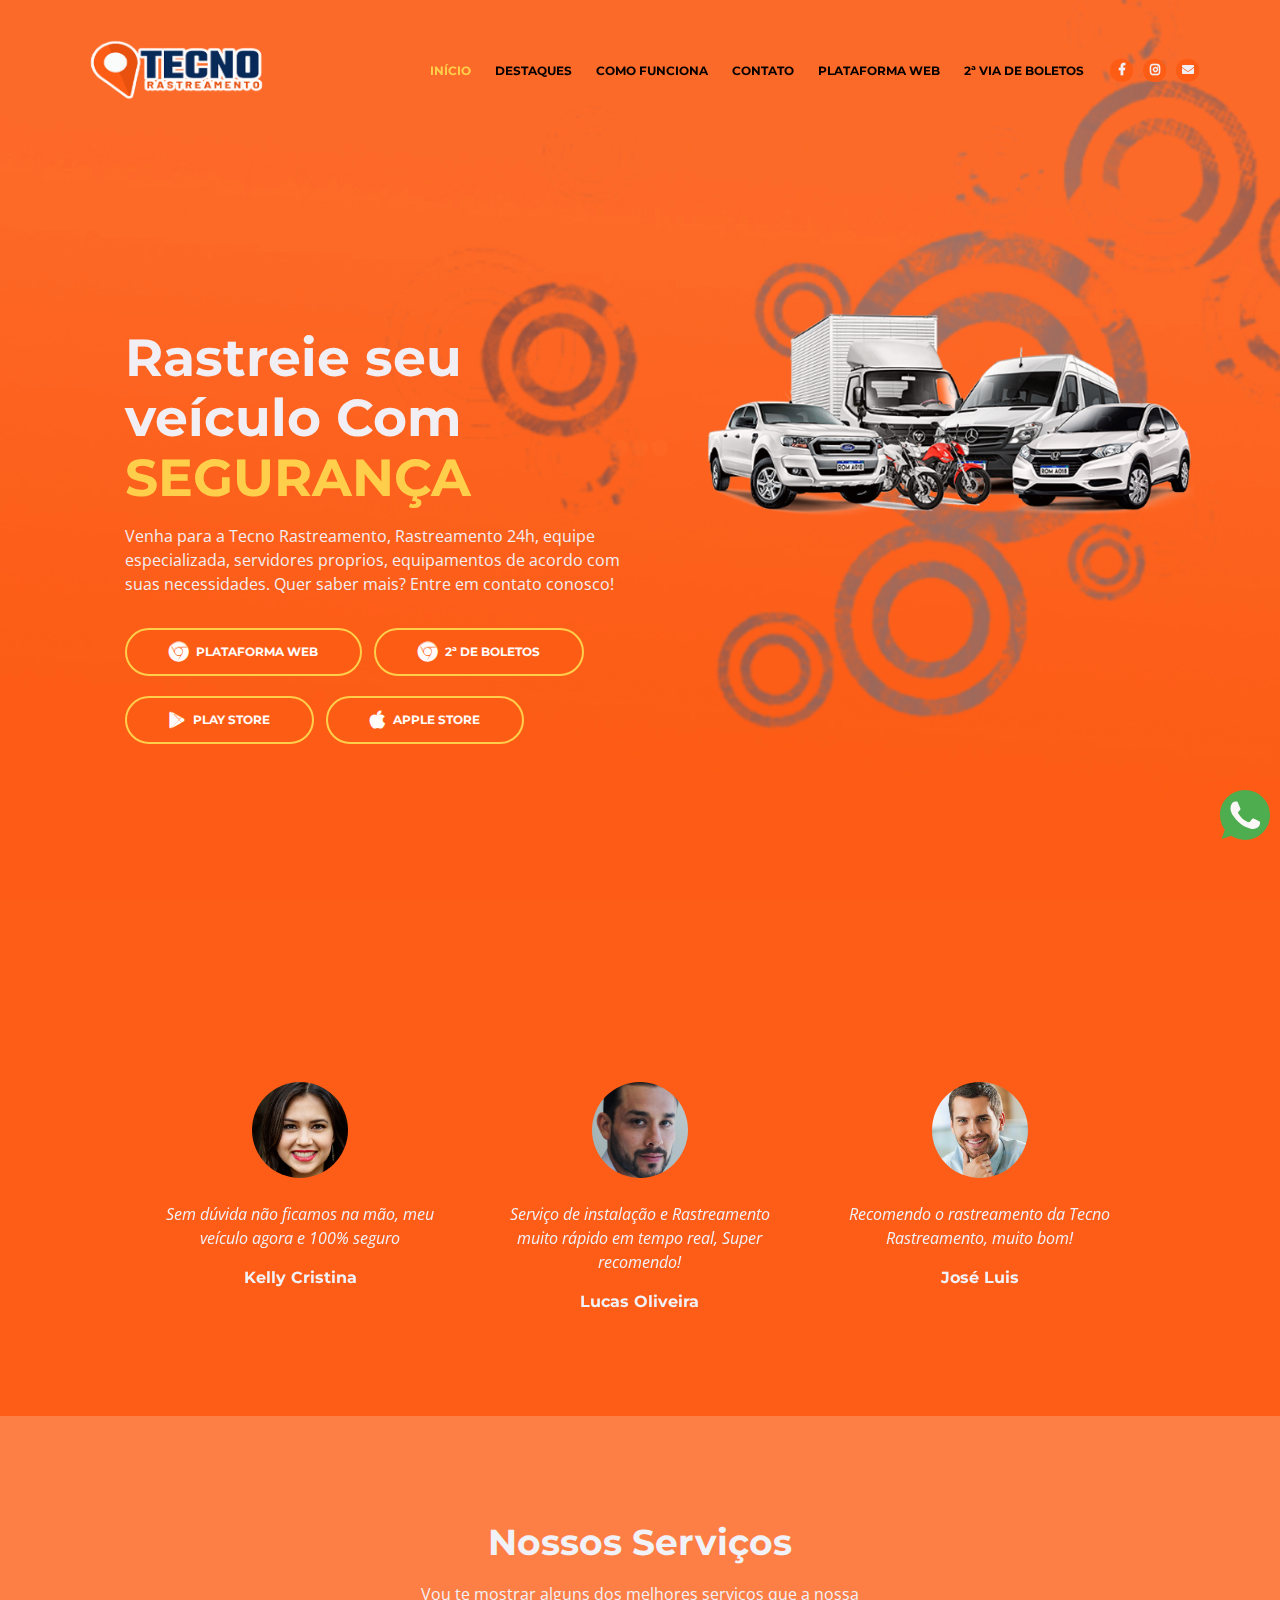
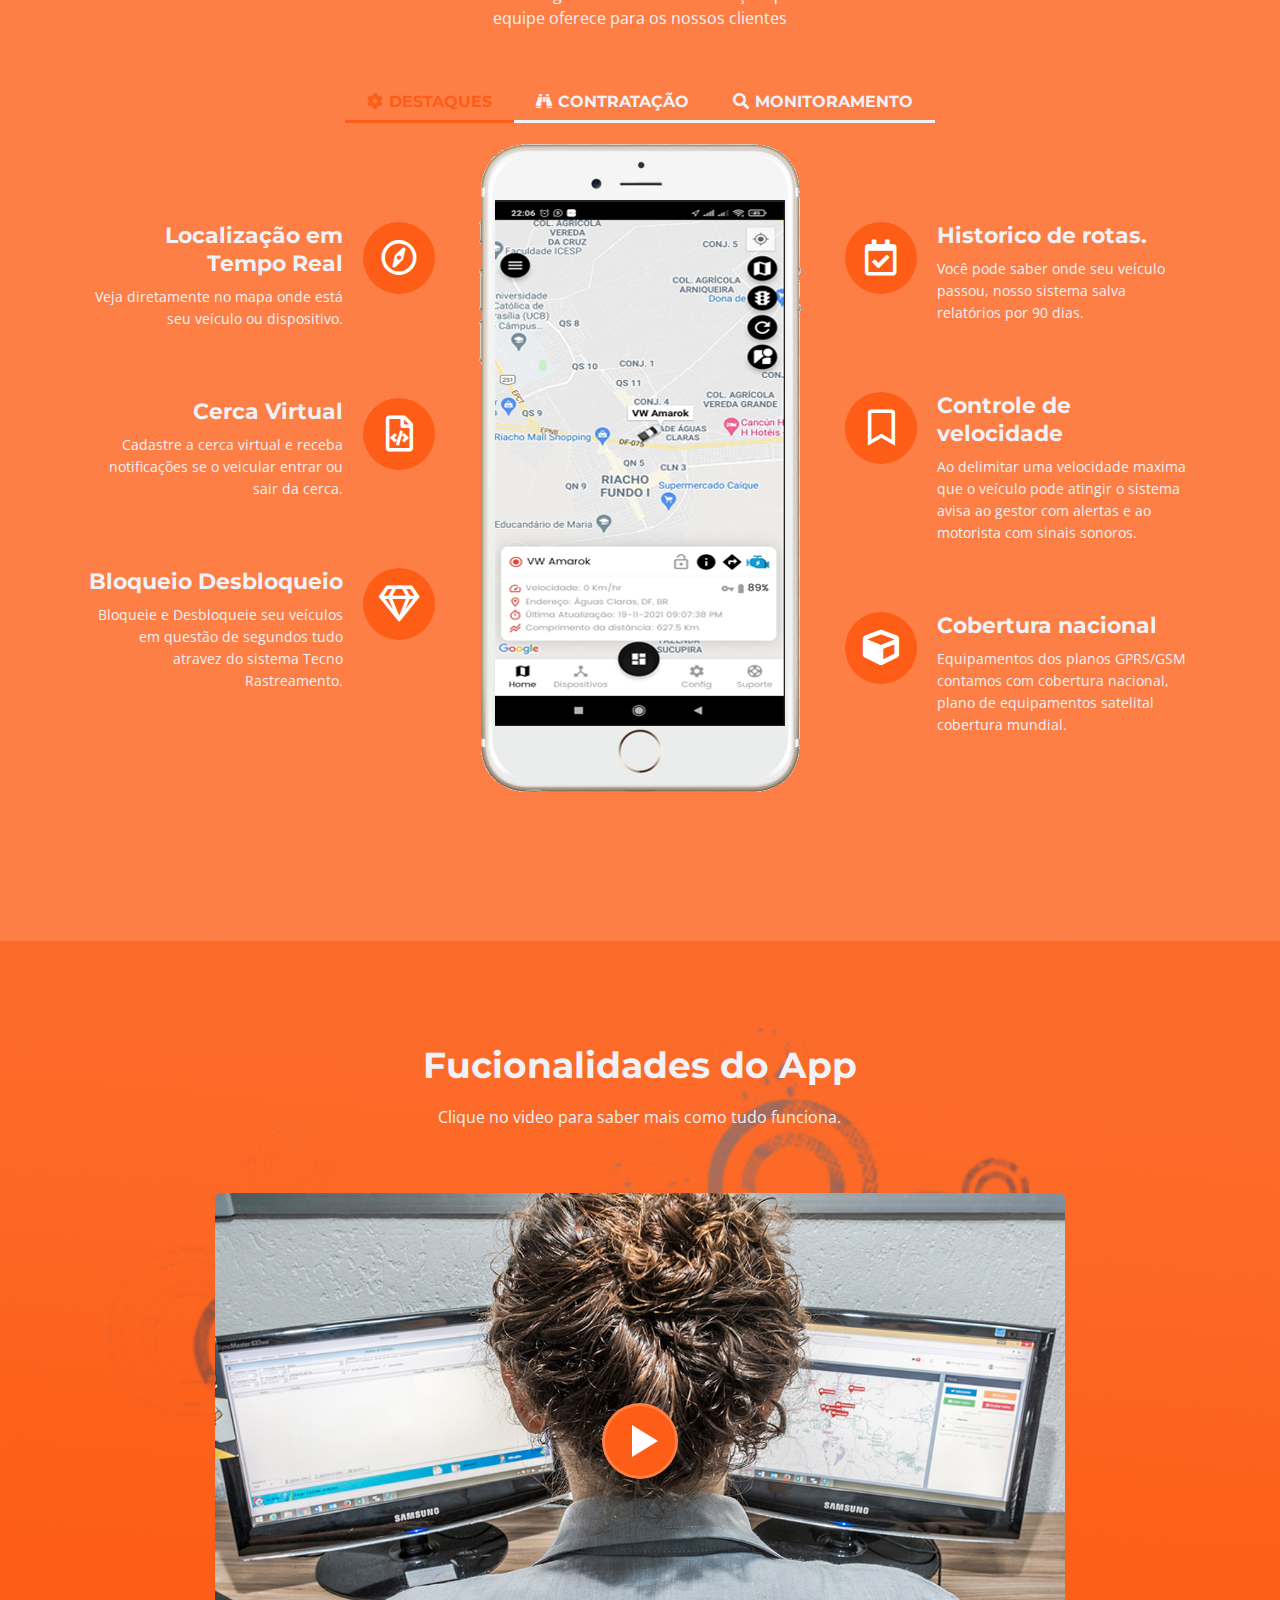
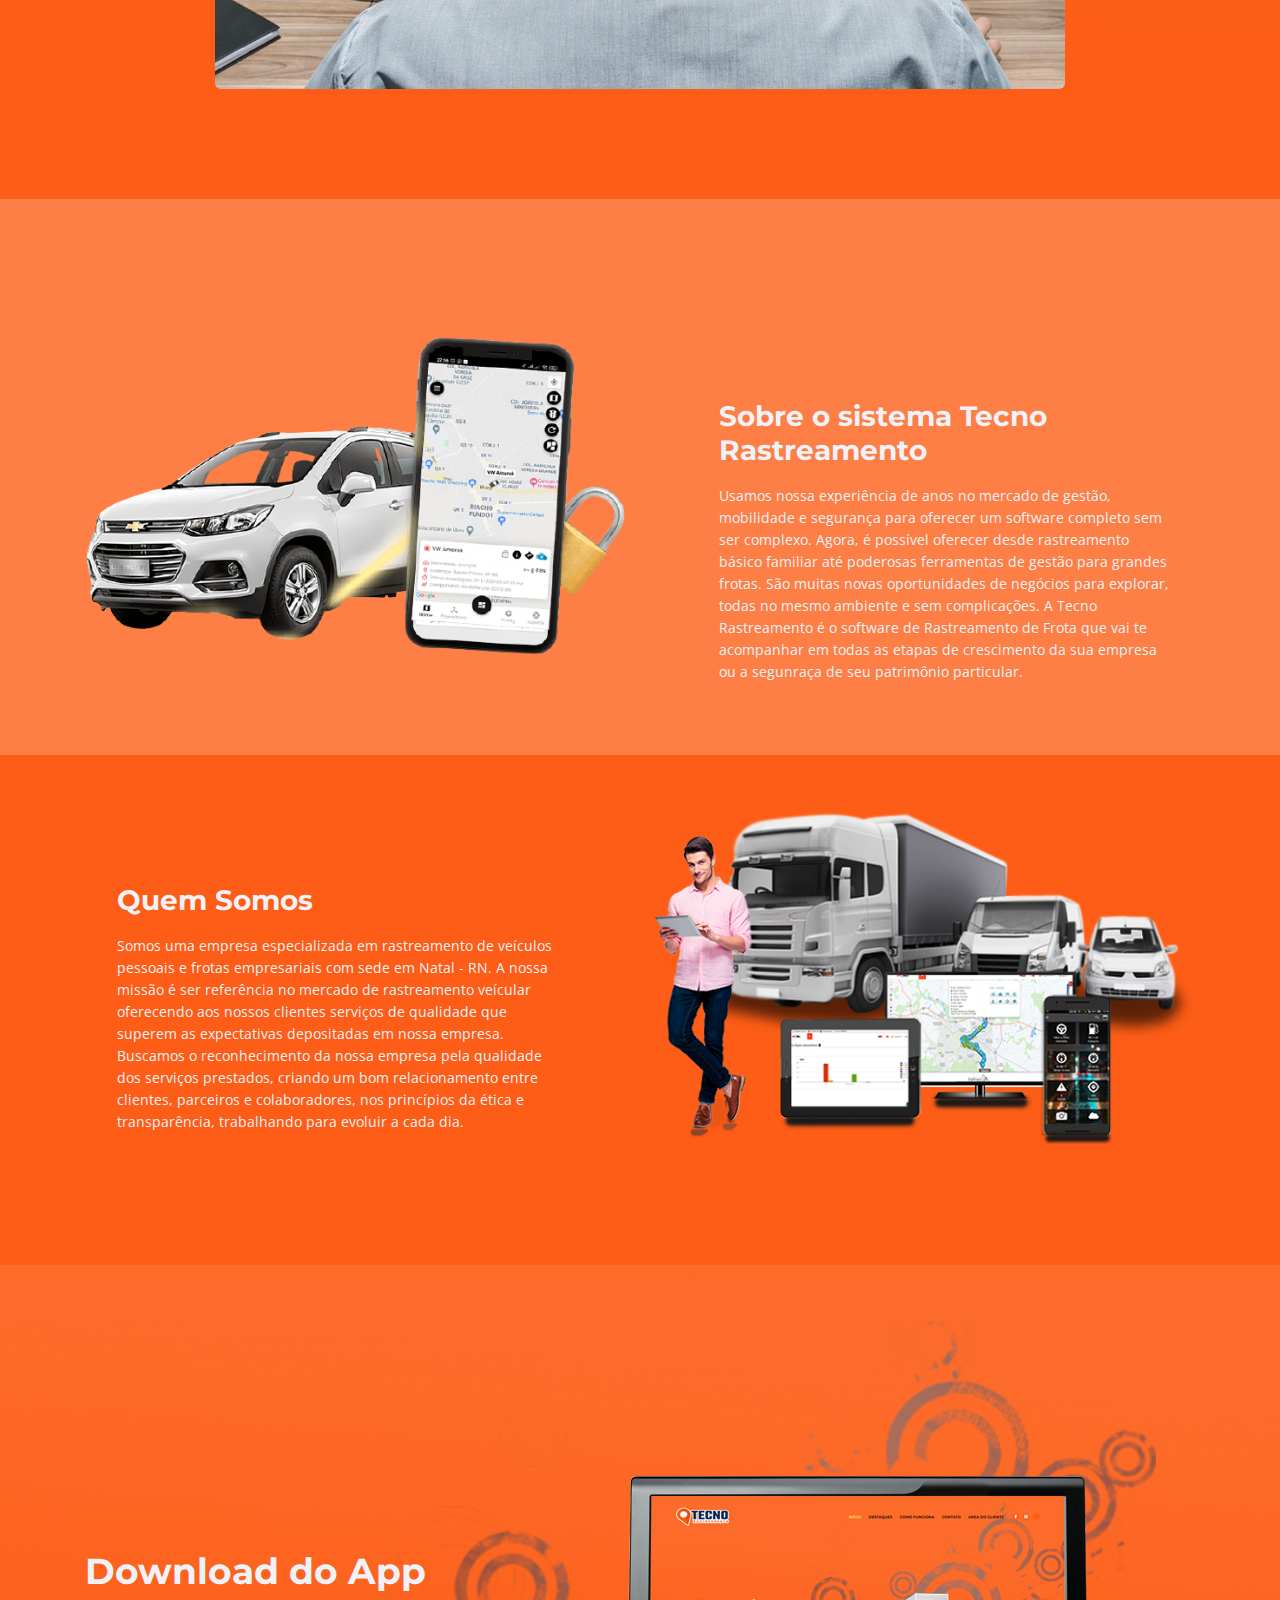
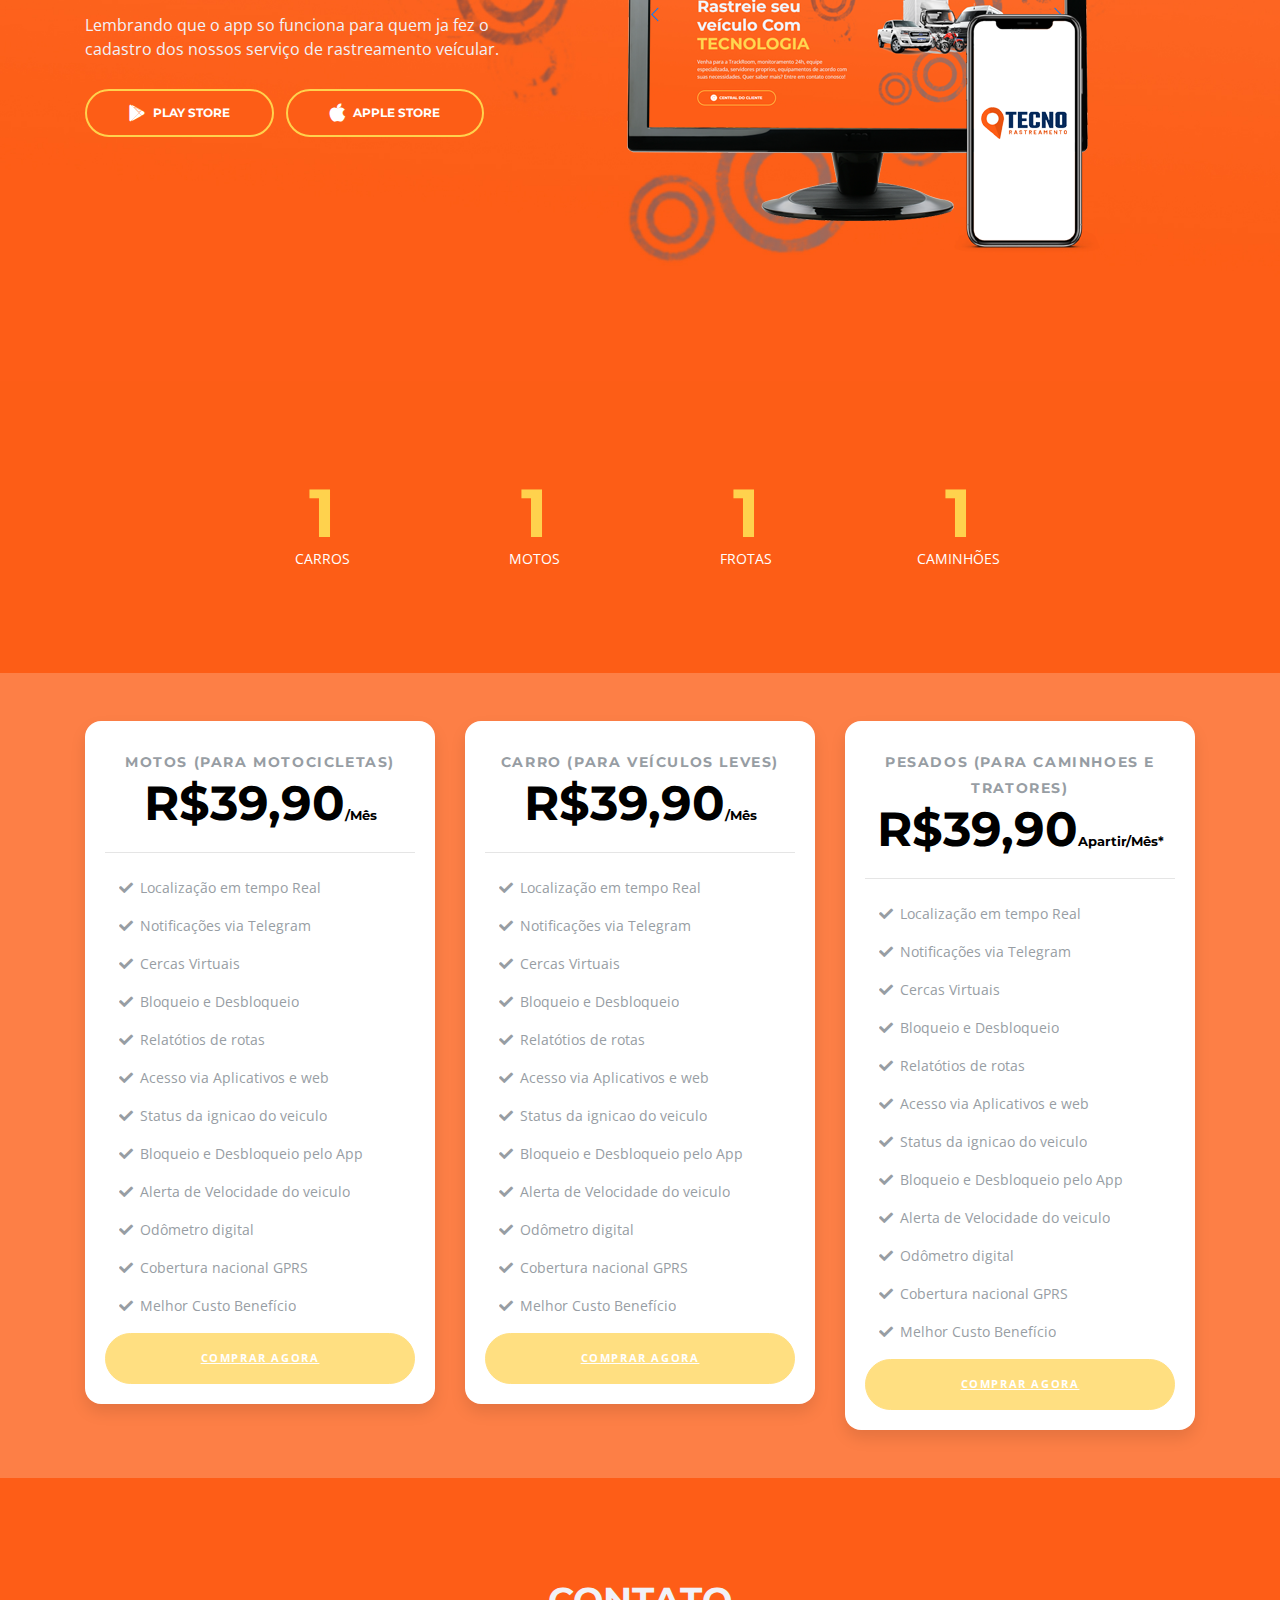
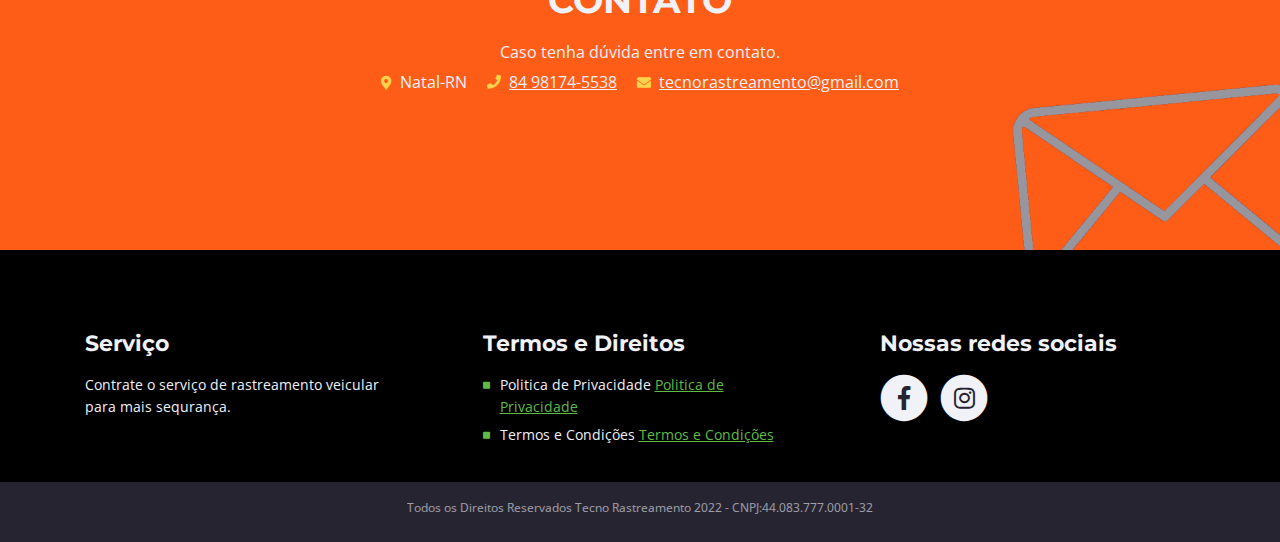
==== index.html @ aee6a0a8 "Add files via upload" ====
<!DOCTYPE html>
<html lang="en">

<head>
<meta charset="utf-8">
<meta name="viewport" content="width=device-width, initial-scale=1, shrink-to-fit=no">

<meta name="description" content="Tecno Sistemas Rastreamento inteligente | Localização em Tempo Real via APP Faça um Teste Grátis Agora!">
<meta name="author" content="Inovatik">

<meta property="og:site_name" content="Tecno Rastreamento Veicular" />
<meta property="og:site" content="index.html" />
<meta property="og:title" content="Tecno  Rastreamento" />
<meta property="og:description" content="Tecno Rastreamento  | Localização em Tempo Real via APP Faça um Teste Grátis Agora!" />
<meta property="og:image" content="images/favicon.png" />
<meta property="og:url" content="index.html" />
<meta property="og:type" content="article" />

<title>Tecno Rastreamento</title>

<link href="https://fonts.googleapis.com/css?family=Montserrat:400,600,700" rel="stylesheet">
<link href="https://fonts.googleapis.com/css?family=Open+Sans:400,400i,700,700i" rel="stylesheet">
<link href="css/bootstrap.css" rel="stylesheet">
<link href="css/fontawesome-all.css" rel="stylesheet">
<link href="css/swiper.css" rel="stylesheet">
<link href="css/magnific-popup.css" rel="stylesheet">
<link href="css/styles.css" rel="stylesheet">

<link rel="icon" href="images/favicon.png">
</head>
<body data-spy="scroll" data-target=".fixed-top">

<div class="spinner-wrapper">
<div class="spinner">
<div class="bounce1"></div>
<div class="bounce2"></div>
<div class="bounce3"></div>
</div>
</div>


<nav class="navbar navbar-expand-md navbar-dark navbar-custom fixed-top">



<a class="navbar-brand logo-image" href="index.html"><img src="images/logo.png" alt="alternative"></a>

<button class="navbar-toggler" type="button" data-toggle="collapse" data-target="#navbarsExampleDefault" aria-controls="navbarsExampleDefault" aria-expanded="false" aria-label="Toggle navigation">
<span class="navbar-toggler-awesome fas fa-bars"></span>
<span class="navbar-toggler-awesome fas fa-times"></span>
</button>

<div class="collapse navbar-collapse" id="navbarsExampleDefault">
<ul class="navbar-nav ml-auto">
<li class="nav-item">
<a class="nav-link page-scroll" href="#header">INÍCIO<span class="sr-only">(current)</span></a>
</li>
<li class="nav-item">
<a class="nav-link page-scroll" href="#features">DESTAQUES</a>
</li>
<li class="nav-item">
<a class="nav-link page-scroll" href="#preview">COMO FUNCIONA</a>
</li>
<li class="nav-item">
<a class="nav-link page-scroll" href="#contact">CONTATO </a>
</li>
<li class="nav-item">
<a class="nav-link page-scroll" href="http://app.tecnorastreamento.com.br/">PLATAFORMA WEB </a>
</li>
<li class="nav-item">
<a class="nav-link page-scroll" href="https://www.asaas.com/segunda-via">2ª VIA DE BOLETOS </a>
</li>
</ul>
<span class="nav-item social-icons">
<span class="fa-stack">
<a href="https://www.facebook.com/tecnorastreamento">
<i class="fas fa-circle fa-stack-2x"></i>
<i class="fab fa-facebook-f fa-stack-1x"></i>
</a>
</span>
<span class="fa-stack">
<a href="https://www.instagram.com/tecno_rastreamento">
<i class="fas fa-circle fa-stack-2x"></i>
<i class="fab fa-instagram fa-stack-1x"></i>
</a>
</span>
<span class="fa-stack">
<a href="mailto:tecnorastreamento@gmail.com">
<i class="fas fa-circle fa-stack-2x"></i>
<i class="fas fa-envelope fa-stack-1x"></i>
</a>
</span>
</span>
</div>
</nav>


<header id="header" class="header">
<div class="header-content">
<div class="container">
<div class="row">
<div class="col-lg-6">
<div class="text-container">
<h1>Rastreie seu veículo Com<br> <span id="js-rotating">SEGURANÇA, TECNOLOGIA, QUALIDADE, SUPORTE 24H, TECNO RASTREAMENTO</span></h1>
<p class="p-large">Venha para a Tecno Rastreamento, Rastreamento 24h, equipe especializada, servidores proprios, equipamentos de acordo com suas necessidades. Quer saber mais? Entre em contato conosco!</p>

<a class="btn-solid-lg page-scroll" href="http://app.tecnorastreamento.com.br/"><i class="fab fa-chrome"></i>PLATAFORMA WEB</a>
<a class="btn-solid-lg page-scroll" href="https://www.asaas.com/segunda-via"><i class="fab fa-chrome"></i>2ª DE BOLETOS</a>
<a class="btn-solid-lg page-scroll" href="https://play.google.com/store/apps/details?id=com.gpstracking.tecno"><i class="fab fa-google-play"></i>PLAY STORE</a>
<a class="btn-solid-lg page-scroll" href="https://apps.apple.com/app/localiza-meu-veiculo/id1633984619"><i class="fab fa-apple"></i>APPLE STORE</a>

</div>
</div>
<div class="col-lg-6">
<div class="image-container">
<img class="img-fluid" src="images/header-iphone.png" alt="alternative">
</div>
</div>
</div>
</div>
</div>
</header>


<div class="slider-1">
<div class="container">
<div class="row">
<div class="col-lg-12">

<div class="slider-container">
<div class="swiper-container card-slider">
<div class="swiper-wrapper">

<div class="swiper-slide">
<div class="card">
<img class="card-image" src="images/testimonial-1.jpg" alt="alternative">
<div class="card-body">
<p class="testimonial-text">Sem dúvida não ficamos na mão, meu veículo agora e 100% seguro </p>
<p class="testimonial-author">Kelly Cristina</p>
</div>
</div>
</div>


<div class="swiper-slide">
<div class="card">
<img class="card-image" src="images/testimonial-2.jpg" alt="alternative">
<div class="card-body">
<p class="testimonial-text">Serviço de instalação e Rastreamento muito rápido em tempo real, Super recomendo! </p>
<p class="testimonial-author">Lucas Oliveira </p>
</div>
</div>
</div>


<div class="swiper-slide">
<div class="card">
<img class="card-image" src="images/testimonial-3.jpg" alt="alternative">
<div class="card-body">
<p class="testimonial-text">Recomendo o rastreamento da Tecno Rastreamento, muito bom!</p>
<p class="testimonial-author">José Luis</p>
</div>
</div>
</div>



<div class="swiper-slide">
<div class="card">
<img class="card-image" src="images/testimonial-8.jpg" alt="alternative">
<div class="card-body">
<p class="testimonial-text">Recomendo o rastreamento da Tecno rastreamento, muito bom!</p>
<p class="testimonial-author">Michael</p>
</div>
</div>
</div>


<div class="swiper-slide">
<div class="card">
<img class="card-image" src="images/testimonial-4.jpg" alt="alternative">
<div class="card-body">
<p class="testimonial-text">Graças a Tecno Rastreamento meu carro foi recuperada muito rápido. </p>
<p class="testimonial-author">Antonio Pereira</p>
</div>
</div>
</div>




<div class="swiper-slide">
<div class="card">
<img class="card-image" src="images/testimonial-6.jpg" alt="alternative">
<div class="card-body">
<p class="testimonial-text">Relatórios de índices do veículo, alertas de movimento e suporte 24 horas.</p>
<p class="testimonial-author">Luiza Silva</p>
</div>
</div>
</div>

</div>

<!-- <div class="swiper-button-next"></div>
<div class="swiper-button-prev"></div> -->

</div>
</div>

</div>
</div>
</div>
</div>


<div id="features" class="tabs">
<div class="container">
<div class="row">
<div class="col-lg-12">
<h2>Nossos Serviços</h2>
<div class="p-heading p-large">Vou te mostrar alguns dos melhores serviços que a nossa equipe oferece para os nossos clientes</div>
</div>
</div>
<div class="row">

<ul class="nav nav-tabs" id="lenoTabs" role="tablist">
<li class="nav-item">
<a class="nav-link active" id="nav-tab-1" data-toggle="tab" href="#tab-1" role="tab" aria-controls="tab-1" aria-selected="true"><i class="fas fa-cog"></i>DESTAQUES</a>
</li>
<li class="nav-item">
<a class="nav-link" id="nav-tab-2" data-toggle="tab" href="#tab-2" role="tab" aria-controls="tab-2" aria-selected="false"><i class="fas fa-binoculars"></i>CONTRATAÇÃO</a>
</li>
<li class="nav-item">
<a class="nav-link" id="nav-tab-3" data-toggle="tab" href="#tab-3" role="tab" aria-controls="tab-3" aria-selected="false"><i class="fas fa-search"></i>MONITORAMENTO</a>
</li>
<li class="nav-item">
<!-- <a class="nav-link" id="nav-tab-4" data-toggle="tab" href="#tab-4" role="tab" aria-controls="tab-4" aria-selected="false"><i class="fas fa-binoculars"></i>ASSIST&Ecirc;NCIA 24HRS</a>
</li>
</ul> -->


<div class="tab-content" id="lenoTabsContent">

<div class="tab-pane fade show active" id="tab-1" role="tabpanel" aria-labelledby="tab-1">
<div class="container">
<div class="row">

<div class="col-lg-4">
<div class="card left-pane first">
<div class="card-body">
<div class="text-wrapper">
<h4 class="card-title">Localização em Tempo Real</h4>
<p>Veja diretamente no mapa onde está seu veículo ou dispositivo.</p>
</div>
<div class="card-icon">
<i class="far fa-compass"></i>
</div>
</div>
</div>
<div class="card left-pane">
<div class="card-body">
<div class="text-wrapper">
<h4 class="card-title">Cerca Virtual</h4>
<p>Cadastre a cerca virtual e receba notificações se o veicular entrar ou sair da cerca.</p>
</div>
<div class="card-icon">
<i class="far fa-file-code"></i>
</div>
</div>
</div>
<div class="card left-pane">
<div class="card-body">
<div class="text-wrapper">
<h4 class="card-title">Bloqueio Desbloqueio</h4>
<p>Bloqueie e Desbloqueie seu veículos em questão de segundos tudo atravez do sistema Tecno Rastreamento.</p>
</div>
<div class="card-icon">
<i class="far fa-gem"></i>
</div>
</div>
</div>
</div>


<div class="col-lg-4">
<img class="img-fluid" src="images/features-iphone-1.png" alt="alternative">
</div>


<div class="col-lg-4">
<div class="card right-pane first">
<div class="card-body">
<div class="card-icon">
<i class="far fa-calendar-check"></i>
</div>
<div class="text-wrapper">
<h4 class="card-title">Historico de rotas. </h4>
<p>Você pode saber onde seu veículo passou, nosso sistema salva relatórios por 90 dias.</p>
</div>
</div>
</div>
<div class="card right-pane">
<div class="card-body">
<div class="card-icon">
<i class="far fa-bookmark"></i>
</div>
<div class="text-wrapper">
<h4 class="card-title">Controle de velocidade</h4>
<p>Ao delimitar uma velocidade maxima que o veículo pode atingir o sistema avisa ao gestor com alertas e ao motorista com sinais sonoros.</p>
</div>
 </div>
</div>
<div class="card right-pane">
<div class="card-body">
<div class="card-icon">
<i class="fas fa-cube"></i>
</div>
<div class="text-wrapper">
<h4 class="card-title">Cobertura nacional </h4>
<p>Equipamentos dos planos GPRS/GSM contamos com cobertura nacional, plano de equipamentos satelital cobertura mundial.</p>
</div>
</div>
</div>
</div>

</div>
</div>
</div>


<div class="tab-pane fade" id="tab-4" role="tabpanel" aria-labelledby="tab-4">
<div class="container">
<div class="row">

<div class="col-lg-4">
<div class="card left-pane first">
<div class="card-body">
<div class="text-wrapper">
<h4 class="card-title">Guincho 24 hrs</h4>
<p>Disponibilizamos de servi&ccedil;os de guincho 24hrs/7dias por semana.</p>
</div>
<div class="card-icon">
<i class="far fa-compass"></i>
</div>
</div>
</div>
<div class="card left-pane">
<div class="card-body">
<div class="text-wrapper">
<h4 class="card-title">Troca de Pneu</h4>
<p>Seu Pneu Furou? Contamos com borracheiros de plant&atilde;o.</p>
</div>
<div class="card-icon">
<i class="far fa-file-code"></i>
</div>
</div>
</div>
<div class="card left-pane">
<div class="card-body">
<div class="text-wrapper">
<h4 class="card-title">Chaveiro 24hrs</h4>
<p>Nossos servi&ccedil;os tamb&eacute;m disponibiliza de chaveiros.</p>
</div>
<div class="card-icon">
<i class="far fa-gem"></i>
</div>
</div>
</div>
</div>


<div class="col-lg-4">
<img class="img-fluid" src="images/guincho.png" alt="alternative">
</div>


<div class="col-lg-4">
<div class="card right-pane first">
<div class="card-body">
<div class="card-icon">
<i class="far fa-calendar-check"></i>
</div>
<div class="text-wrapper">
<h4 class="card-title">Taxi. </h4>
<p>Ficou no caminho? n&atilde;o se preocupe contamos com servi&ccedil;os de taxis 24 horas por dia..</p>
</div>
</div>
</div>
<div class="card right-pane">
<div class="card-body">
<div class="card-icon">
<i class="far fa-bookmark"></i>
</div>
<div class="text-wrapper">
<h4 class="card-title">Hospedagem Emergencial</h4>
<p>Em caso de problemas em sua viagem, contamos com hospedagem emergencial, para voc&ecirc; e sua fam&iacute;lia.</p>
</div>
</div>
</div>
<div class="card right-pane">
<div class="card-body">
<div class="card-icon">
<i class="fas fa-cube"></i>
</div>
<div class="text-wrapper">
<h4 class="card-title">Carga de Bateria </h4>
<p>Ficou no caminho por falta de carga em sua bateria? cobrimos tamb&eacute;m esse tipo de servi&ccedil;o.</p>
</div>
</div>
</div>
</div>

</div>
</div>
</div>


<div class="tab-pane fade" id="tab-2" role="tabpanel" aria-labelledby="tab-2">
<div class="container">
<div class="row">

<div class="col-md-4">
<img class="img-fluid" src="images/features-iphone-2.png" alt="alternative">
</div>


<div class="col-md-8">
<div class="text-area">
<h3>Quer mais segurança ao andar nas ruas com a sua moto ou carro ou caminhão?</h3>
<p><a class="turquoise" href="#your-link"></a></p>
</div>
<div class="icon-cards-area">
<div class="card">
 <div class="card-icon">
<i class="fas fa-cube"></i>
</div>
<div class="card-body">
<h4 class="card-title">Melhor Custo Benefício</h4>
<p>Somos Mais barato que os seguros convecionais </p>
</div>
</div>
<div class="card">
<div class="card-icon">
<i class="far fa-bookmark"></i>
</div>
<div class="card-body">
<h4 class="card-title">Sem Franquia</h4>
<p>Somos uma empresa especializada em rastreamento veícular.</p>
</div>
</div>
<div class="card">
<div class="card-icon">
<i class="far fa-calendar-check"></i>
</div>
<div class="card-body">
<h4 class="card-title">Cabe no Bolso</h4>
<p>Rastreamento e recuperação veicular que cabe no seu bolso.</p>
</div>
</div>
<div class="card">
<div class="card-icon">
<i class="far fa-file-code"></i>
</div>
<div class="card-body">
<h4 class="card-title">Sem Burocracia</h4>
<p>Processo de contratação fácil e sem análise de crédito.</p>
</div>
</div>
</div>
</div>

</div>
</div>
</div>


<div class="tab-pane fade" id="tab-3" role="tabpanel" aria-labelledby="tab-3">
<div class="container">
<div class="row">

<div class="col-md-8">
<div class="icon-cards-area">
<div class="card">
<div class="card-icon">
<i class="far fa-calendar-check"></i>
</div>
<div class="card-body">
<h4 class="card-title">Relatórios</h4>
<p>Gerencie sua frota ou veiculo com os relatórios de viajens, rotas, eventos entre outros. Armazenam durante 90 dias no banco de dados dos nossos servidores. </p>
 </div>
</div>
<div class="card">
<div class="card-icon">
<i class="far fa-file-code"></i>
</div>
<div class="card-body">
<h4 class="card-title">Calculador de combustível</h4>
<p>O sistema Tecno rastreamento ainda trás uma função de cálculo de gasto e comsumo de combustível, assim mostra quanto foi o gasto por cada evento do veiculo.</p>
</div>
</div>
<div class="card">
<div class="card-icon">
<i class="fas fa-cube"></i>
</div>
<div class="card-body">
<h4 class="card-title">Alertas do veículo</h4>
<p>Também disponibilizamos alertas de status do veículo. Recebe direto no whatsapp, email, telegram é no app.</p>
</div>
</div>
<div class="card">
<div class="card-icon">
<i class="far fa-bookmark"></i>
</div>
<div class="card-body">
<h4 class="card-title">Localização em tempo real</h4>
<p>Os rastreadores Tecno Rastreamento envia posições ao servidores em 30 em 30 segundos. Assim deixa bem mais preciso os relatórios e o monitoramento dos veículos.</p>
</div>
</div>
</div>
</div>


<div class="col-md-4">
<img class="img-fluid" src="images/features-iphone-3.png" alt="alternative">
</div>

</div>
</div>
</div>

</div>

</div>
</div>
</div>


<div id="preview" class="basic-1">
<div class="container">
<div class="row">
<div class="col-lg-12">
<h2>Fucionalidades do App</h2>
<div class="p-heading p-large">Clique no video para saber mais como tudo funciona.</div>
</div>
</div>
<div class="row">
<div class="col-lg-12">

<div class="image-container">
<div class="video-wrapper">
<a class="popup-youtube" href="https://www.youtube.com/watch?v=hz8jsGbFHgM" data-effect="fadeIn">
<img class="img-fluid" src="images/video-frame.jpg" alt="alternative">
<span class="video-play-button">
 <span></span>
</span>
</a>
</div>
</div>

</div>
</div>
</div>
</div>


<div id="details" class="basic-2">
<div class="container">
<div class="row">
<div class="col-lg-6">
<img class="img-fluid" src="images/details-1-iphone.png" alt="alternative">
</div>
<div class="col-lg-6">
<div class="text-container">
<h3>Sobre o sistema Tecno Rastreamento</h3>
<p>Usamos nossa experiência de anos no mercado de gestão, mobilidade e segurança para oferecer um software completo sem ser complexo. Agora, é possível oferecer desde rastreamento básico familiar até poderosas ferramentas de gestão para grandes frotas. São muitas novas oportunidades de negócios para explorar, todas no mesmo ambiente e sem complicações. A Tecno Rastreamento é o software de Rastreamento de Frota que vai te acompanhar em todas as etapas de crescimento da sua empresa ou a segunraça de seu patrimônio particular.
</div>
</div>
</div>
</div>
</div>


<div class="basic-3">
<div class="second">
<div class="container">
<div class="row">
<div class="col-lg-6">
<div class="text-container">
<h3>Quem Somos</h3>
<p>Somos uma empresa especializada em rastreamento de veículos pessoais e frotas empresariais com sede em Natal - RN. A nossa missão é ser referência no mercado de rastreamento veícular oferecendo aos nossos clientes serviços de qualidade que superem as expectativas depositadas em nossa empresa.
Buscamos o reconhecimento da nossa empresa pela qualidade dos serviços prestados, criando um bom relacionamento entre clientes, parceiros e colaboradores, nos princípios da ética e transparência, trabalhando para evoluir a cada dia.</p>
</div>
</div>
<div class="col-lg-6">
<img class="img-fluid" src="images/details-2-iphone.png" alt="alternative">
</div>
</div>
</div>
</div>
</div>









</div>

<!-- <div class="swiper-button-next"></div>
<div class="swiper-button-prev"></div>
 -->
</div>
</div>

</div>
</div>
</div>
</div>


<div class="basic-4">
<div class="container">
<div class="row">
<div class="col-lg-6 col-xl-5">
<div class="text-container">
<h2>Download <span class="blue">do App</span></h2>
<p class="p-large">Lembrando que o app so funciona para quem ja fez o cadastro dos nossos serviço de rastreamento veícular.</p>
<a class="btn-solid-lg" href="https://play.google.com/store/apps/details?id=com.gpstracking.tecno"><i class="fab fa-google-play"></i>PLAY STORE</a>
<a class="btn-solid-lg" href="https://apps.apple.com/app/localiza-meu-veiculo/id1633984619"><i class="fab fa-apple"></i>APPLE STORE</a>
</div>
</div>
<div class="col-lg-6 col-xl-7">
<div class="image-container">
<img class="img-fluid" src="images/download.png" alt="alternative">
</div>
</div>
</div>
</div>
</div>


<div class="counter">
<div class="container">
<div class="row">
<div class="col-lg-12">

<div id="counter">
<div class="cell">
<div class="counter-value number-count" data-count="76">1</div>
<p class="counter-info">CARROS</p>
</div>
<div class="cell">
<div class="counter-value number-count" data-count="58">1</div>
<p class="counter-info">MOTOS</p>
</div>
<div class="cell">
<div class="counter-value number-count" data-count="8">1</div>
<p class="counter-info">FROTAS</p>
</div>
<div class="cell">
<div class="counter-value number-count" data-count="25">1</div>
<p class="counter-info">CAMINHÕES</p>
</div>
</div>

</div>
</div>
</div>
</div>



<section class="pricing py-5">
<div class="container">
<div class="row">

<div class="col-lg-4">
<div class="card mb-5 mb-lg-0">
<div class="card-body">
<h5 class="card-title text-muted text-uppercase text-center">MOTOS (Para Motocicletas)<p></p></h5>
<h6 class="card-price text-center">R$39,90<span class="period">/Mês </span></h6>
<hr>
<ul class="fa-ul">
<li class="text-muted"><span class="fa-li"><i class="fas fa-check"></i></span>Localização em tempo Real</li>
<li class="text-muted"><span class="fa-li"><i class="fas fa-check"></i></span>Notificações via Telegram</li>
<li class="text-muted"><span class="fa-li"><i class="fas fa-check"></i></span>Cercas Virtuais</li>
<li class="text-muted"><span class="fa-li"><i class="fas fa-check"></i></span>Bloqueio e Desbloqueio</li>
<li class="text-muted"><span class="fa-li"><i class="fas fa-check"></i></span>Relatótios de rotas</li>
<li class="text-muted"><span class="fa-li"><i class="fas fa-check"></i></span>Acesso via Aplicativos e web</li>
<li class="text-muted"><span class="fa-li"><i class="fas fa-check"></i></span>Status da ignicao do veiculo</li>
<li class="text-muted"><span class="fa-li"><i class="fas fa-check"></i></span>Bloqueio e Desbloqueio pelo App</li>
<li class="text-muted"><span class="fa-li"><i class="fas fa-check"></i></span>Alerta de Velocidade do veiculo</li>
<li class="text-muted"><span class="fa-li"><i class="fas fa-check"></i></span>Odômetro digital</li>
<li class="text-muted"><span class="fa-li"><i class="fas fa-check"></i></span>Cobertura nacional GPRS</li>
<li class="text-muted"><span class="fa-li"><i class="fas fa-check"></i></span>Melhor Custo Benefício</li>


</ul>
<a href="https://wa.me/558481745538?text=Estou+visitando+o+site+Tecno+Rastreamentos+e+gostaria+de+informa%c3%a7%c3%b5es+sobre+o+plano+para+MOTOCICLETAS" class="btn btn-block btn-primary text-uppercase">COMPRAR AGORA</a>
</div>
</div>
</div>

<div class="col-lg-4">
<div class="card mb-5 mb-lg-0">
<div class="card-body">
<h5 class="card-title text-muted text-uppercase text-center">CARRO (Para veículos Leves)<p></p></h5>
<h6 class="card-price text-center">R$39,90<span class="period">/Mês</span></h6>
<hr>
<ul class="fa-ul">
<li class="text-muted"><span class="fa-li"><i class="fas fa-check"></i></span>Localização em tempo Real</li>
<li class="text-muted"><span class="fa-li"><i class="fas fa-check"></i></span>Notificações via Telegram</li>
<li class="text-muted"><span class="fa-li"><i class="fas fa-check"></i></span>Cercas Virtuais</li>
<li class="text-muted"><span class="fa-li"><i class="fas fa-check"></i></span>Bloqueio e Desbloqueio</li>
<li class="text-muted"><span class="fa-li"><i class="fas fa-check"></i></span>Relatótios de rotas</li>
<li class="text-muted"><span class="fa-li"><i class="fas fa-check"></i></span>Acesso via Aplicativos e web</li>
<li class="text-muted"><span class="fa-li"><i class="fas fa-check"></i></span>Status da ignicao do veiculo</li>
<li class="text-muted"><span class="fa-li"><i class="fas fa-check"></i></span>Bloqueio e Desbloqueio pelo App</li>
<li class="text-muted"><span class="fa-li"><i class="fas fa-check"></i></span>Alerta de Velocidade do veiculo</li>
<li class="text-muted"><span class="fa-li"><i class="fas fa-check"></i></span>Odômetro digital</li>
<li class="text-muted"><span class="fa-li"><i class="fas fa-check"></i></span>Cobertura nacional GPRS</li>
<li class="text-muted"><span class="fa-li"><i class="fas fa-check"></i></span>Melhor Custo Benefício</li>


</ul>
<a href="https://wa.me/558481745538?text=Estou+visitando+o+site+Tecno+Rastreamentos+e+gostaria+de+informa%c3%a7%c3%b5es+sobre+o+plano+para+CARRO" class="btn btn-block btn-primary text-uppercase">COMPRAR AGORA</a>
</div>
</div>
</div>

<div class="col-lg-4">
<div class="card">
<div class="card-body">
<h5 class="card-title text-muted text-uppercase text-center">PESADOS (Para Caminhoes e Tratores)<p></p></h5>
<h6 class="card-price text-center">R$39,90<span class="period">Apartir/Mês*</span></h6>
<hr>
<ul class="fa-ul">
<li class="text-muted"><span class="fa-li"><i class="fas fa-check"></i></span>Localização em tempo Real</li>
<li class="text-muted"><span class="fa-li"><i class="fas fa-check"></i></span>Notificações via Telegram</li>
<li class="text-muted"><span class="fa-li"><i class="fas fa-check"></i></span>Cercas Virtuais</li>
<li class="text-muted"><span class="fa-li"><i class="fas fa-check"></i></span>Bloqueio e Desbloqueio</li>
<li class="text-muted"><span class="fa-li"><i class="fas fa-check"></i></span>Relatótios de rotas</li>
<li class="text-muted"><span class="fa-li"><i class="fas fa-check"></i></span>Acesso via Aplicativos e web</li>
<li class="text-muted"><span class="fa-li"><i class="fas fa-check"></i></span>Status da ignicao do veiculo</li>
<li class="text-muted"><span class="fa-li"><i class="fas fa-check"></i></span>Bloqueio e Desbloqueio pelo App</li>
<li class="text-muted"><span class="fa-li"><i class="fas fa-check"></i></span>Alerta de Velocidade do veiculo</li>
<li class="text-muted"><span class="fa-li"><i class="fas fa-check"></i></span>Odômetro digital</li>
<li class="text-muted"><span class="fa-li"><i class="fas fa-check"></i></span>Cobertura nacional GPRS</li>
<li class="text-muted"><span class="fa-li"><i class="fas fa-check"></i></span>Melhor Custo Benefício</li>


</ul>
<a href="https://wa.me/558481745538?text=Estou+visitando+o+site+Tecno+Rastreamentos+e+gostaria+de+informa%c3%a7%c3%b5es+sobre+o+plano+para+PESADOS" class="btn btn-block btn-primary text-uppercase">COMPRAR AGORA</a>
</div>
</div>
</div>
</div>
</div>
</section>


<div id="contact" class="form">
<div class="container">
<div class="row">
<div class="col-lg-12">
<h2>CONTATO </h2>
<ul class="list-unstyled li-space-lg">
<li class="address">Caso tenha dúvida entre em contato.</li>
<li><i class="fas fa-map-marker-alt"></i>Natal-RN</li>
<li><i class="fas fa-phone"></i><a class="blue" href="tel:5584981745538">84 98174-5538</a></li>
<li><i class="fas fa-envelope"></i><a href="mailto:tecnorastreamento@gmail.com" class="__cf_email__" >tecnorastreamento@gmail.com</a></li>
</ul>
</div>
</div>
<div class="row">
<div class="col-lg-6 offset-lg-3">
</div>
</div>
</div>
</div>


<div class="footer">
<div class="container">
<div class="row">
<div class="col-md-4">
<div class="footer-col">
<h4>Serviço</h4>
<p>Contrate o serviço de rastreamento veicular para mais sequrança.</p>
</div>
</div>
<div class="col-md-4">
<div class="footer-col middle">
<h4>Termos e Direitos </h4>
<ul class="list-unstyled li-space-lg">
<li class="media">
<i class="fas fa-square"></i>
<div class="media-body">Politica de Privacidade <a class="turquoise" href="politicadeprivacidade/index.html">Politica de Privacidade</a></div>
</li>
<li class="media">
<i class="fas fa-square"></i>
<div class="media-body">Termos e Condições <a class="turquoise" href="termosecondicoes/index.html">Termos e Condições</a></div>
</li>
</ul>
</div>
</div>
<div class="col-md-4">
<div class="footer-col last">
<h4>Nossas redes sociais</h4>
<span class="fa-stack">
<a href="https://www.facebook.com/tecnorastreamento">
<i class="fas fa-circle fa-stack-2x"></i>
<i class="fab fa-facebook-f fa-stack-1x"></i>
</a>
</span>
<span class="fa-stack">
<a href="https://www.instagram.com/tecno_rastreamento">
<i class="fas fa-circle fa-stack-2x"></i>
<i class="fab fa-instagram fa-stack-1x"></i>
</a>
</span>
</div>
</div>
</div>
</div>
</div>


<div class="copyright">
<div class="container">
<div class="row">
<div class="col-lg-12">
<p class="p-small">Todos os Direitos Reservados Tecno Rastreamento 2022 - CNPJ:44.083.777.0001-32</p>
</div>
</div>
</div>
</div>


<script data-cfasync="false" src="cdn-cgi/scripts/5c5dd728/cloudflare-static/email-decode.min.js"></script><script data-cfasync="false" src="cdn-cgi/scripts/5c5dd728/cloudflare-static/email-decode.min.js"></script><script src="js/jquery.min.js"></script>
<script src="js/popper.min.js"></script>
<script src="js/bootstrap.min.js"></script>
<script src="js/jquery.easing.min.js"></script>
<script src="js/swiper.min.js"></script>
<script src="js/jquery.magnific-popup.js"></script>
<script src="js/morphext.min.js"></script>
<script src="js/validator.min.js"></script>
<script src="js/scripts.js"></script>
</script>
</body>
<a href="https://wa.me/558481745538?text=Estou+visitando+o+site+Tecno+Rastreamentos+e+gostaria+de+informa%c3%a7%c3%b5es" target="_blank" style="position:fixed;bottom:60px;right:10px;">
<svg enable-background="new 0 0 512 512" width="50" height="50" version="1.1" viewBox="0 0 512 512" xml:space="preserve" xmlns="http://www.w3.org/2000/svg"><path d="M256.064,0h-0.128l0,0C114.784,0,0,114.816,0,256c0,56,18.048,107.904,48.736,150.048l-31.904,95.104  l98.4-31.456C155.712,496.512,204,512,256.064,512C397.216,512,512,397.152,512,256S397.216,0,256.064,0z" fill="#4CAF50" /><path d="m405.02 361.5c-6.176 17.44-30.688 31.904-50.24 36.128-13.376 2.848-30.848 5.12-89.664-19.264-75.232-31.168-123.68-107.62-127.46-112.58-3.616-4.96-30.4-40.48-30.4-77.216s18.656-54.624 26.176-62.304c6.176-6.304 16.384-9.184 26.176-9.184 3.168 0 6.016 0.16 8.576 0.288 7.52 0.32 11.296 0.768 16.256 12.64 6.176 14.88 21.216 51.616 23.008 55.392 1.824 3.776 3.648 8.896 1.088 13.856-2.4 5.12-4.512 7.392-8.288 11.744s-7.36 7.68-11.136 12.352c-3.456 4.064-7.36 8.416-3.008 15.936 4.352 7.36 19.392 31.904 41.536 51.616 28.576 25.44 51.744 33.568 60.032 37.024 6.176 2.56 13.536 1.952 18.048-2.848 5.728-6.176 12.8-16.416 20-26.496 5.12-7.232 11.584-8.128 18.368-5.568 6.912 2.4 43.488 20.48 51.008 24.224 7.52 3.776 12.48 5.568 14.304 8.736 1.792 3.168 1.792 18.048-4.384 35.52z" fill="#FAFAFA" /></svg>
</a>

</html>
---- css/styles.css ----
/* Template: Juno - Multipurpose Landing Page Pack
   Author: InovatikThemes
   Created: Mar 2019
   Description: Master CSS file
*/

/*****************************************
Table Of Contents:

01. General Styles
02. Preloader
03. Navigation
04. Header
05. Features
******************************************/

/*****************************************
Colors:

- Text, navbar links - white #f1f1f8
- Buttons, bullets, icons - turquoise #5FBB45
- Navbar - navy #4633af
- Backgrounds - dark denim #262431
- Backgrounds - denim #2f2c3d
******************************************/


/******************************/
/*     01. General Styles     */
/******************************/
body,
html {
    width: 100%;
	height: 100%;
}

body, p {
	color: #f1f1f8;
	font: 400 0.875rem/1.375rem "Open Sans", sans-serif;
}

.p-large {
	color: #f1f1f8;
	font: 400 1rem/1.5rem "Open Sans", sans-serif;
}

.p-small {
	color: #f1f1f8;
	font: 400 0.75rem/1.25rem "Open Sans", sans-serif;
}

.p-heading {
	margin-bottom: 3.75rem;
	text-align: center;
}

.li-space-lg li {
	margin-bottom: 0.375rem;
}

.indent {
	padding-left: 1.25rem;
}

h1 {
	color: #f1f1f8;
	font: 700 2.5rem/2.875rem "Montserrat", sans-serif;
}

h2 {
	color: #f1f1f8;
	font: 700 2.25rem/2.75rem "Montserrat", sans-serif;
}

h3 {
	color: #f1f1f8;
	font: 700 1.75rem/2.125rem "Montserrat", sans-serif;
}

h4 {
	color: #f1f1f8;
	font: 700 1.375rem/1.75rem "Montserrat", sans-serif;
}

h5 {
	color: #f1f1f8;
	font: 700 1.125rem/1.625rem "Montserrat", sans-serif;
}

h6 {
	color: #000000;
	font: 700 1rem/1.5rem "Montserrat", sans-serif;
}

a {
	color: #f1f1f8;
	text-decoration: underline;
}

a:hover {
	color: #f1f1f8;
	text-decoration: underline;
}

a.turquoise {
	color: #5FBB45;
}

a.white {
	color: #fff;
}

.testimonial-text {
	font: italic 400 1rem/1.5rem "Open Sans", sans-serif;
}

.testimonial-author {
	font: 700 1rem/1.5rem "Montserrat", sans-serif;
}

.btn-solid-reg {
	display: inline-block;
	padding: 1.1875rem 2.125rem 1.1875rem 2.125rem;
	border: 0.125rem solid #5FBB45;
	border-radius: 2rem;
	background-color: #5FBB45;
	color: #fff;
	font: 700 0.75rem/0 "Montserrat", sans-serif;
	text-decoration: none;
	transition: all 0.2s;
}

.btn-solid-reg:hover {
	background-color: transparent;
	color: #ffd24d;
	text-decoration: none;
}

.btn-solid-lg {
	display: inline-block;
	padding: 1.375rem 2.625rem 1.375rem 2.625rem;
	border: 0.125rem solid #ffd24d;
	border-radius: 2rem;
	background-color: #FD5D16;
	color: #fff;
	font: 700 0.75rem/0 "Montserrat", sans-serif;
	text-decoration: none;
	transition: all 0.2s;
}

.btn-solid-lg:hover {
	background-color: transparent;
	color: #ffd24d;
	text-decoration: none;
}

.btn-solid-lg .fab {
	margin-right: 0.5rem;
	font-size: 1.25rem;
	line-height: 0;
	vertical-align: top;
}

.btn-solid-lg .fab.fa-google-play {
	font-size: 1rem;
}

.btn-outline-reg {
	display: inline-block;
	padding: 1.1875rem 2.125rem 1.1875rem 2.125rem;
	border: 0.125rem solid #5FBB45;
	border-radius: 2rem;
	background-color: transparent;
	color: #5FBB45;
	font: 700 0.75rem/0 "Montserrat", sans-serif;
	text-decoration: none;
	transition: all 0.2s;
}

.btn-outline-reg:hover {
	background-color: #5FBB45;
	color:;#fff
	text-decoration: none;
}

.btn-outline-lg {
	display: inline-block;
	padding: 1.375rem 2.625rem 1.375rem 2.625rem;
	border: 0.125rem solid #5FBB45;
	border-radius: 2rem;
	background-color: transparent;
	color: #5FBB45;
	font: 700 0.75rem/0 "Montserrat", sans-serif;
	text-decoration: none;
	transition: all 0.2s;
}

.btn-outline-lg:hover {
	background-color: #5FBB45;
	color: #fff;
	text-decoration: none;
}

.btn-outline-sm {
	display: inline-block;
	padding: 1rem 1.625rem 0.875rem 1.625rem;
	border: 0.125rem solid #5FBB45;
	border-radius: 2rem;
	background-color: transparent;
	color:;#FD5D16
	font: 700 0.625rem/0 "Montserrat", sans-serif;
	text-decoration: none;
	transition: all 0.2s;
}

.btn-outline-sm:hover {
	background-color: #5FBB45;
	color: #fff;
	text-decoration: none;
}

.form-group {
	position: relative;
	margin-bottom: 1.25rem;
}

.form-group.has-error.has-danger {
	margin-bottom: 0.625rem;
}

.form-group.has-error.has-danger .help-block.with-errors ul {
	margin-top: 0.375rem;
}

.label-control {
	position: absolute;
	top: 0.87rem;
	left: 1.375rem;
	color: #f1f1f8;
	opacity: 1;
	font: 400 0.875rem/1.375rem "Open Sans", sans-serif;
	cursor: text;
	transition: all 0.2s ease;
}

/* IE10+ hack to solve lower label text position compared to the rest of the browsers */
@media screen and (-ms-high-contrast: active), screen and (-ms-high-contrast: none) {  
	.label-control {
		top: 0.9375rem;
	}
}

.form-control-input:focus + .label-control,
.form-control-input.notEmpty + .label-control,
.form-control-textarea:focus + .label-control,
.form-control-textarea.notEmpty + .label-control {
	top: 0.125rem;
	opacity: 1;
	font-size: 0.75rem;
	font-weight: 700;
}

.form-control-input,
.form-control-select {
	display: block; /* needed for proper display of the label in Firefox, IE, Edge */
	width: 100%;
	padding-top: 1.0625rem;
	padding-bottom: 0.0625rem;
	padding-left: 1.3125rem;
	border: 1px solid #9791ae;
	border-radius: 0.25rem;
	background-color: #413d52;
	color: #f1f1f8;
	font: 400 0.875rem/1.875rem "Open Sans", sans-serif;
	transition: all 0.2s;
	-webkit-appearance: none; /* removes inner shadow on form inputs on ios safari */
}

.form-control-select {
	padding-top: 0.5rem;
	padding-bottom: 0.5rem;
	height: 3rem;
}

/* IE10+ hack to solve lower label text position compared to the rest of the browsers */
@media screen and (-ms-high-contrast: active), screen and (-ms-high-contrast: none) {  
	.form-control-input {
		padding-top: 1.25rem;
		padding-bottom: 0.75rem;
		line-height: 1.75rem;
	}

	.form-control-select {
		padding-top: 0.875rem;
		padding-bottom: 0.75rem;
		height: 3.125rem;
		line-height: 2.125rem;
	}
}

select {
    /* you should keep these first rules in place to maintain cross-browser behavior */
    -webkit-appearance: none;
	-moz-appearance: none;
	-ms-appearance: none;
    -o-appearance: none;
    appearance: none;
    background-image: url('../images/down-arrow.png');
    background-position: 96% 50%;
    background-repeat: no-repeat;
    outline: none;
}

select::-ms-expand {
    display: none; /* removes the ugly default down arrow on select form field in IE11 */
}

.form-control-textarea {
	display: block; /* used to eliminate a bottom gap difference between Chrome and IE/FF */
	width: 100%;
	height: 8rem; /* used instead of html rows to normalize height between Chrome and IE/FF */
	padding-top: 1.25rem;
	padding-left: 1.3125rem;
	border: 1px solid #9791ae;
	border-radius: 0.25rem;
	background-color: #413d52;
	color: #f1f1f8;
	font: 400 0.875rem/1.75rem "Open Sans", sans-serif;
	transition: all 0.2s;
}

.form-control-input:focus,
.form-control-select:focus,
.form-control-textarea:focus {
	border: 1px solid #f1f1f8;
	outline: none; /* Removes blue border on focus */
}

.form-control-input:hover,
.form-control-select:hover,
.form-control-textarea:hover {
	border: 1px solid #f1f1f8;
}

.checkbox {
	font: 400 0.75rem/1.25rem "Open Sans", sans-serif;
}

input[type='checkbox'] {
	vertical-align: -15%;
	margin-right: 0.375rem;
}

/* IE10+ hack to raise checkbox field position compared to the rest of the browsers */
@media screen and (-ms-high-contrast: active), screen and (-ms-high-contrast: none) {  
	input[type='checkbox'] {
		vertical-align: -9%;
	}
}

.form-control-submit-button {
	display: inline-block;
	width: 100%;
	height: 3.125rem;
	border: 1px solid #5FBB45;
	border-radius: 1.5rem;
	background-color: #5FBB45;
	color: #fff;
	font: 700 0.75rem/1.75rem "Montserrat", sans-serif;
	cursor: pointer;
	transition: all 0.2s;
}

.form-control-submit-button:hover {
	background-color: transparent;
	color: #5FBB45;
}

/* Form Success And Error Message Formatting */
#cmsgSubmit.h3.text-center.tada.animated,
#pmsgSubmit.h3.text-center.tada.animated,
#cmsgSubmit.h3.text-center,
#pmsgSubmit.h3.text-center {
	display: block;
	margin-bottom: 0;
	color: #f1f1f8;
	font: 400 1.125rem/1rem "Open Sans", sans-serif;
}

.help-block.with-errors .list-unstyled {
	color: #f1f1f8;
	font-size: 0.75rem;
	line-height: 1.125rem;
	text-align: left;
}

.help-block.with-errors ul {
	margin-bottom: 0;
}
/* end of form success and error message formatting */

/* Form Success And Error Message Animation - Animate.css */
@-webkit-keyframes tada {
	from {
		-webkit-transform: scale3d(1, 1, 1);
		-ms-transform: scale3d(1, 1, 1);
		transform: scale3d(1, 1, 1);
	}
	10%, 20% {
		-webkit-transform: scale3d(.9, .9, .9) rotate3d(0, 0, 1, -3deg);
		-ms-transform: scale3d(.9, .9, .9) rotate3d(0, 0, 1, -3deg);
		transform: scale3d(.9, .9, .9) rotate3d(0, 0, 1, -3deg);
	}
	30%, 50%, 70%, 90% {
		-webkit-transform: scale3d(1.1, 1.1, 1.1) rotate3d(0, 0, 1, 3deg);
		-ms-transform: scale3d(1.1, 1.1, 1.1) rotate3d(0, 0, 1, 3deg);
		transform: scale3d(1.1, 1.1, 1.1) rotate3d(0, 0, 1, 3deg);
	}
	40%, 60%, 80% {
		-webkit-transform: scale3d(1.1, 1.1, 1.1) rotate3d(0, 0, 1, -3deg);
		-ms-transform: scale3d(1.1, 1.1, 1.1) rotate3d(0, 0, 1, -3deg);
		transform: scale3d(1.1, 1.1, 1.1) rotate3d(0, 0, 1, -3deg);
	}
	to {
		-webkit-transform: scale3d(1, 1, 1);
		-ms-transform: scale3d(1, 1, 1);
		transform: scale3d(1, 1, 1);
	}
}

@keyframes tada {
	from {
		-webkit-transform: scale3d(1, 1, 1);
		-ms-transform: scale3d(1, 1, 1);
		transform: scale3d(1, 1, 1);
	}
	10%, 20% {
		-webkit-transform: scale3d(.9, .9, .9) rotate3d(0, 0, 1, -3deg);
		-ms-transform: scale3d(.9, .9, .9) rotate3d(0, 0, 1, -3deg);
		transform: scale3d(.9, .9, .9) rotate3d(0, 0, 1, -3deg);
	}
	30%, 50%, 70%, 90% {
		-webkit-transform: scale3d(1.1, 1.1, 1.1) rotate3d(0, 0, 1, 3deg);
		-ms-transform: scale3d(1.1, 1.1, 1.1) rotate3d(0, 0, 1, 3deg);
		transform: scale3d(1.1, 1.1, 1.1) rotate3d(0, 0, 1, 3deg);
	}
	40%, 60%, 80% {
		-webkit-transform: scale3d(1.1, 1.1, 1.1) rotate3d(0, 0, 1, -3deg);
		-ms-transform: scale3d(1.1, 1.1, 1.1) rotate3d(0, 0, 1, -3deg);
		transform: scale3d(1.1, 1.1, 1.1) rotate3d(0, 0, 1, -3deg);
	}
	to {
		-webkit-transform: scale3d(1, 1, 1);
		-ms-transform: scale3d(1, 1, 1);
		transform: scale3d(1, 1, 1);
	}
}

.tada {
	-webkit-animation-name: tada;
	animation-name: tada;
}

.animated {
	-webkit-animation-duration: 1s;
	animation-duration: 1s;
	-webkit-animation-fill-mode: both;
	animation-fill-mode: both;
}
/* end of form success and error message animation - Animate.css */

/* Fade-move Animation For Lightbox - Magnific Popup */
/* at start */
.my-mfp-slide-bottom .zoom-anim-dialog {
	opacity: 0;
	transition: all 0.2s ease-out;
	-webkit-transform: translateY(-1.25rem) perspective(37.5rem) rotateX(10deg);
	-ms-transform: translateY(-1.25rem) perspective(37.5rem) rotateX(10deg);
	transform: translateY(-1.25rem) perspective(37.5rem) rotateX(10deg);
}

/* animate in */
.my-mfp-slide-bottom.mfp-ready .zoom-anim-dialog {
	opacity: 1;
	-webkit-transform: translateY(0) perspective(37.5rem) rotateX(0); 
	-ms-transform: translateY(0) perspective(37.5rem) rotateX(0); 
	transform: translateY(0) perspective(37.5rem) rotateX(0); 
}

/* animate out */
.my-mfp-slide-bottom.mfp-removing .zoom-anim-dialog {
	opacity: 0;
	-webkit-transform: translateY(-0.625rem) perspective(37.5rem) rotateX(10deg); 
	-ms-transform: translateY(-0.625rem) perspective(37.5rem) rotateX(10deg); 
	transform: translateY(-0.625rem) perspective(37.5rem) rotateX(10deg); 
}

/* dark overlay, start state */
.my-mfp-slide-bottom.mfp-bg {
	opacity: 0;
	transition: opacity 0.2s ease-out;
}

/* animate in */
.my-mfp-slide-bottom.mfp-ready.mfp-bg {
	opacity: 0.8;
}
/* animate out */
.my-mfp-slide-bottom.mfp-removing.mfp-bg {
	opacity: 0;
}
/* end of fade-move animation for lightbox - magnific popup */

/* Fade Animation For Image Slider - Magnific Popup */
@-webkit-keyframes fadeIn {
	from {
		opacity: 0;
	}
	to {
		opacity: 1;
	}
}

@keyframes fadeIn {
	from {
		opacity: 0;
	}
	to {
		opacity: 1;
	}
}

.fadeIn {
	-webkit-animation: fadeIn 0.6s;
	animation: fadeIn 0.6s;
}

@-webkit-keyframes fadeOut {
	from {
		opacity: 1;
	}
	to {
		opacity: 0;
	}
}

@keyframes fadeOut {
	from {
		opacity: 1;
	}
	to {
		opacity: 0;
	}
}

.fadeOut {
	-webkit-animation: fadeOut 0.8s;
	animation: fadeOut 0.8s;
}
/* end of fade animation for image slider - magnific popup */




section.pricing {
  background: #fd7f46;
  background: linear-gradient(to right, #5FBB45,)#5FBB45;
}

.pricing .card {
  border: none;
  border-radius: 1rem;
  transition: all 0.2s;
  box-shadow: 0 0.5rem 1rem 0 rgba(0, 0, 0, 0.1);
}

.pricing hr {
  margin: 1.5rem 0;
}

.pricing .card-title {
  margin: 0.5rem 0;
  font-size: 0.9rem;
  letter-spacing: .1rem;
  font-weight: bold;
}

.pricing .card-price {
  font-size: 3rem;
  margin: 0;
}

.pricing .card-price .period {
  font-size: 0.8rem;
}

.pricing ul li {
  margin-bottom: 1rem;
}

.pricing .text-muted {
  opacity: 0.7;
}

.pricing .btn {
  font-size: 80%;
  border-radius: 5rem;
  letter-spacing: .1rem;
  font-weight: bold;
  padding: 1rem;
  opacity: 0.7;
  transition: all 0.2s;
}

/* Hover Effects on Card */

@media (min-width: 992px) {
  .pricing .card:hover {
    margin-top: -.25rem;
    margin-bottom: .25rem;
    box-shadow: 0 0.5rem 1rem 0 rgba(0, 0, 0, 0.3);
  }
  .pricing .card:hover .btn {
    opacity: 1;
  }
}







/*************************/
/*     02. Preloader     */
/*************************/
.spinner-wrapper {
	position: fixed;
	z-index: 999999;
	top: 0;
	right: 0;
	bottom: 0;
	left: 0;
	background: #FD5D16;
}

.spinner {
	position: absolute;
	top: 50%; /* centers the loading animation vertically one the screen */
	left: 50%; /* centers the loading animation horizontally one the screen */
	width: 3.75rem;
	height: 1.25rem;
	margin: -0.625rem 0 0 -1.875rem; /* is width and height divided by two */ 
	text-align: center;
}

.spinner > div {
	display: inline-block;
	width: 1rem;
	height: 1rem;
	border-radius: 100%;
	background-color: #fff;
	-webkit-animation: sk-bouncedelay 1.4s infinite ease-in-out both;
	animation: sk-bouncedelay 1.4s infinite ease-in-out both;
}

.spinner .bounce1 {
	-webkit-animation-delay: -0.32s;
	animation-delay: -0.32s;
}

.spinner .bounce2 {
	-webkit-animation-delay: -0.16s;
	animation-delay: -0.16s;
}

@-webkit-keyframes sk-bouncedelay {
	0%, 80%, 100% { -webkit-transform: scale(0); }
	40% { -webkit-transform: scale(1.0); }
}

@keyframes sk-bouncedelay {
	0%, 80%, 100% { 
		-webkit-transform: scale(0);
		-ms-transform: scale(0);
		transform: scale(0);
	} 40% { 
		-webkit-transform: scale(1.0);
		-ms-transform: scale(1.0);
		transform: scale(1.0);
	}
}


/**************************/
/*     03. Navigation     */
/**************************/
.navbar-custom {
	background-color: #ffffff;
	box-shadow: 0 0.0625rem 0.375rem 0 rgba(0, 0, 0, 0.1);
	font: 700 0.75rem/2rem "Montserrat", sans-serif;
	transition: all 0.2s;
}

.navbar-custom .navbar-brand.logo-image img {
    width: 193px;
	height: 62px;
	margin-bottom: 1px;
	-webkit-backface-visibility: hidden;
}

.navbar-custom .navbar-brand.logo-text {
	font: 700 2.375rem/1.5rem "Montserrat", sans-serif;
	color: #fff;
	letter-spacing: -0.5px;
	text-decoration: none;
}

.navbar-custom .navbar-nav {
	margin-top: 0.75rem;
}

.navbar-custom .nav-item .nav-link {
	padding: 0 0.75rem 0 0.75rem;
	color: #000;
	text-decoration: none;
	transition: all 0.2s ease;
}

.navbar-custom .nav-item .nav-link:hover,
.navbar-custom .nav-item .nav-link.active {
	color: #ffd24d;
}

/* Dropdown Menu */
.navbar-custom .dropdown:hover > .dropdown-menu {
	display: block; /* this makes the dropdown menu stay open while hovering it */
	min-width: auto;
	animation: fadeDropdown 0.2s; /* required for the fade animation */
}

@keyframes fadeDropdown {
    0% {
        opacity: 0;
    }

    100% {
        opacity: 1;
    }
}

.navbar-custom .dropdown-toggle:focus { /* removes dropdown outline on focus  */
	outline: 0;
}

.navbar-custom .dropdown-menu {
	margin-top: 0;
	border: none;
	border-radius: 0.25rem;
	background-color: #4633af;
}

.navbar-custom .dropdown-item {
	color: #fff;
	text-decoration: none;
}

.navbar-custom .dropdown-item:hover {
	background-color: #4633af;
}

.navbar-custom .dropdown-item .item-text {
	font: 700 0.75rem/1.5rem "Montserrat", sans-serif;
}

.navbar-custom .dropdown-item:hover .item-text {
	color: #5FBB45;
}

.navbar-custom .dropdown-items-divide-hr {
	width: 100%;
	height: 1px;
	margin: 0.25rem auto 0.25rem auto;
	border: none;
	background-color: #b5bcc4;
	opacity: 0.2;
}
/* end of dropdown menu */

.navbar-custom .social-icons {
	display: none;
}

.navbar-custom .navbar-toggler {
	border: none;
	color: #FD5D16;
	font-size: 2rem;
}

.navbar-custom button[aria-expanded='false'] .navbar-toggler-awesome.fas.fa-times{
	display: none;
}

.navbar-custom button[aria-expanded='false'] .navbar-toggler-awesome.fas.fa-bars{
	display: inline-block;
}

.navbar-custom button[aria-expanded='true'] .navbar-toggler-awesome.fas.fa-bars{
	display: none;
}

.navbar-custom button[aria-expanded='true'] .navbar-toggler-awesome.fas.fa-times{
	display: inline-block;
	margin-right: 0.125rem;
}


/*********************/
/*    04. Header     */
/*********************/
.header {
	background: linear-gradient(to bottom right, rgba(72, 72, 212, 0), rgba(241, 104, 104, 0)), url('../images/header-background.jpg') center center no-repeat;
	background-size: cover;
}

.header .header-content {
	padding-top: 8.5rem;
	padding-bottom: 7rem;
	text-align: center;
}

.header .text-container {
	margin-bottom: 3rem;
}

.header h1 {
	margin-bottom: 1rem;
}

.header #js-rotating {
	color: #ffd24d;
}

.header .p-large {
	margin-bottom: 2rem;
}

.header .btn-solid-lg {
	margin-right: 0.5rem;
	margin-bottom: 1.25rem;
}


/****************************/
/*     05. Testimonials     */
/****************************/
.slider-1 {
	padding-top: 6.875rem;
	padding-bottom: 6.375rem;
	background-color:#FD5D16;
}

.slider-1 .slider-container {
	position: relative;
}

.slider-1 .swiper-container {
	position: static;
	width: 90%;
	text-align: center;
}

.slider-1 .swiper-button-prev:focus,
.slider-1 .swiper-button-next:focus {
	/* even if you can't see it chrome you can see it on mobile device */
	outline: none;
}

.slider-1 .swiper-button-prev {
	left: -0.5rem;
	background-image: url("data:image/svg+xml;charset=utf-8,%3Csvg%20xmlns%3D'http%3A%2F%2Fwww.w3.org%2F2000%2Fsvg'%20viewBox%3D'0%200%2028%2044'%3E%3Cpath%20d%3D'M0%2C22L22%2C0l2.1%2C2.1L4.2%2C22l19.9%2C19.9L22%2C44L0%2C22L0%2C22L0%2C22z'%20fill%3D'%23f1f1f8'%2F%3E%3C%2Fsvg%3E");
	background-size: 1.125rem 1.75rem;
}

.slider-1 .swiper-button-next {
	right: -0.5rem;
	background-image: url("data:image/svg+xml;charset=utf-8,%3Csvg%20xmlns%3D'http%3A%2F%2Fwww.w3.org%2F2000%2Fsvg'%20viewBox%3D'0%200%2028%2044'%3E%3Cpath%20d%3D'M27%2C22L27%2C22L5%2C44l-2.1-2.1L22.8%2C22L2.9%2C2.1L5%2C0L27%2C22L27%2C22z'%20fill%3D'%23f1f1f8'%2F%3E%3C%2Fsvg%3E");
	background-size: 1.125rem 1.75rem;
}

.slider-1 .card {
	position: relative;
	border: none;
	background-color: transparent;
}

.slider-1 .card-image {
	width: 6rem;
	height: 6rem;
	margin-right: auto;
	margin-bottom: 0.25rem;
	margin-left: auto;
	border-radius: 50%;
}

.slider-1 .card-body {
	padding-bottom: 0;
}

.slider-1 .testimonial-author {
	margin-bottom: 0;
}


/************************/
/*     05. Features     */
/************************/
.tabs {
	padding-top: 6.5rem;
	padding-bottom: 4.25rem;
	background-color:#fd7f46;
}

.tabs h2 {
	margin-bottom: 1.125rem;
	text-align: center;
}

.tabs .p-heading {
	margin-bottom: 3.125rem;
}

.tabs .nav-tabs {
	margin-right: auto;
	margin-bottom: 2.5rem;
	margin-left: auto;
	justify-content: center;
	border-bottom: none;
}

.tabs .nav-link {
	margin-bottom: 1rem;
	padding: 0.5rem 1.375rem 0.25rem 1.375rem;
	border: none;
	border-bottom: 0.1875rem solid #f1f1f8;
	border-radius: 0;
	color: #f1f1f8;
	font: 700 1rem/1.75rem "Montserrat", sans-serif;
	text-decoration: none;
	transition: all 0.2s ease;
}

.tabs .nav-link.active,
.tabs .nav-link:hover {
	border-bottom: 0.1875rem solid #FD5D16;
	background-color: transparent;
	color:#FD5D16;
}

.tabs .nav-link .fas {
	margin-right: 0.375rem;
	font-size: 1rem;
}

.tabs .tab-content {
	width: 100%; /* for proper display in IE11 */
}

.tabs .card {
	border: none;
	background: transparent;
}

.tabs .card-body {
	padding: 1rem 0 1.25rem 0;
}

.tabs .card-title {
	margin-bottom: 0.5rem;
}

.tabs .card .card-icon {
	display: inline-block;
	width: 3.5rem;
	height: 3.5rem;
	border-radius: 50%;
	background-color:#FD5D16;
	text-align: center;
	vertical-align: top;
}

.tabs .card .card-icon .fas,
.tabs .card .card-icon .far {
	color: #fff;
	font-size: 1.75rem;
	line-height: 3.5rem;
}

.tabs #tab-1 .card.left-pane .text-wrapper {
	display: inline-block;
	width: 75%;
}

.tabs #tab-1 .card.left-pane .card-icon {
	float: left;
	margin-right: 1rem;
}

.tabs #tab-1 img {
	display: block;
	margin: 2rem auto 3rem auto;
}

.tabs #tab-1 .card.right-pane .text-wrapper {
	display: inline-block;
	width: 75%;
}

.tabs #tab-1 .card.right-pane .card-icon {
	margin-right: 1rem;
}

.tabs #tab-2 img {
	display: block;
	margin: 0 auto 2rem auto;
}

.tabs #tab-2 .text-area {
	margin-top: 1.5rem;
}

.tabs #tab-2 h3 {
	margin-bottom: 0.75rem;
}

.tabs #tab-2 .icon-cards-area {
	margin-top: 2.5rem;
}

.tabs #tab-2 .icon-cards-area .card {
	width: 100%; /* for proper display in IE11 */
}

.tabs #tab-3 .icon-cards-area .card {
	width: 100%; /* for proper display in IE11 */
}

.tabs #tab-3 .text-area {
	margin-top: 0.75rem;
	margin-bottom: 4rem;
}

.tabs #tab-3 h3 {
	margin-bottom: 0.75rem;
}

.tabs #tab-3 img {
	margin: 0 auto 3rem auto;
}


/*********************/
/*     07. Video     */
/*********************/
.basic-1 {
	padding-top: 6.375rem;
	padding-bottom: 6.875rem;
	background: url('../images/video-background.jpg') center center no-repeat;
	background-size: cover; 
}

.basic-1 h2 {
	margin-bottom: 1.125rem;
	text-align: center;
}

.basic-1 .p-heading {
	margin-bottom: 4rem;
	text-align: center;
}

.basic-1 .image-container img {
	border-radius: 0.375rem;
}

.basic-1 .video-wrapper {
	position: relative;
}

/* Video Play Button */
.basic-1 .video-play-button {
	position: absolute;
	z-index: 10;
	top: 50%;
	left: 50%;
	display: block;
	box-sizing: content-box;
	width: 2rem;
	height: 2.75rem;
	padding: 1.125rem 1.25rem 1.125rem 1.75rem;
	border-radius: 50%;
	-webkit-transform: translateX(-50%) translateY(-50%);
	-ms-transform: translateX(-50%) translateY(-50%);
	transform: translateX(-50%) translateY(-50%);
}
  
.basic-1 .video-play-button:before {
	content: "";
	position: absolute;
	z-index: 0;
	top: 50%;
	left: 50%;
	display: block;
	width: 4.75rem;
	height: 4.75rem;
	border-radius: 50%;
	background: #fd7f46;
	animation: pulse-border 1500ms ease-out infinite;
	-webkit-transform: translateX(-50%) translateY(-50%);
	-ms-transform: translateX(-50%) translateY(-50%);
	transform: translateX(-50%) translateY(-50%);
}
  
.basic-1 .video-play-button:after {
	content: "";
	position: absolute;
	z-index: 1;
	top: 50%;
	left: 50%;
	display: block;
	width: 4.375rem;
	height: 4.375rem;
	border-radius: 50%;
	background: #FD5D16;
	transition: all 200ms;
	-webkit-transform: translateX(-50%) translateY(-50%);
	-ms-transform: translateX(-50%) translateY(-50%);
	transform: translateX(-50%) translateY(-50%);
}
  
.basic-1 .video-play-button span {
	position: relative;
	display: block;
	z-index: 3;
	top: 0.375rem;
	left: 0.25rem;
	width: 0;
	height: 0;
	border-left: 1.625rem solid #fff;
	border-top: 1rem solid transparent;
	border-bottom: 1rem solid transparent;
}
  
@keyframes pulse-border {
	0% {
		transform: translateX(-50%) translateY(-50%) translateZ(0) scale(1);
		opacity: 1;
	}
	100% {
		transform: translateX(-50%) translateY(-50%) translateZ(0) scale(1.5);
		opacity: 0;
	}
}
/* end of video play button */  


/*************************/
/*     09. Details 1     */
/*************************/
.basic-2 {
	padding-top: 8rem;
	padding-bottom: 3.5rem;
	background-color: #fd7f46;
}

.basic-2 img {
	margin-bottom: 3.5rem;
}

.basic-2 h3 {
	margin-bottom: 1.125rem;
}

.basic-2 .btn-solid-reg {
	margin-top: 0.5rem;
}


/*************************/
/*     10. Details 2     */
/*************************/
.basic-3 {
	padding-top: 3.5rem;
	padding-bottom: 7.25rem;
	background-color:#FD5D16
;
}

.basic-3 .text-container {
	margin-bottom: 3.5rem;
}

.basic-3 h3 {
	margin-bottom: 1.125rem;
}

.basic-3 .btn-solid-reg {
	margin-top: 0.5rem;
}


/**********************************/
/*     11. Details Lightboxes     */
/**********************************/
.lightbox-basic {
	position: relative;
	max-width: 46.875rem;
	margin: 2.5rem auto;
	padding: 3rem 1rem;
	border-radius: 0.25rem;
	background-color: #ffd24d;
	text-align: left;
}

.lightbox-basic img {
	display: block;
	margin-right: auto;
	margin-bottom: 3rem;
	margin-left: auto;
}

.lightbox-basic h3 {
	margin-bottom: 0.625rem;
}

.lightbox-basic hr {
	width: 3.75rem;
	height: 0.125rem;
	margin-top: 0.125rem;
	margin-bottom: 1.125rem;
	margin-left: 0;
	border: 0;
	background-color: #5FBB45;
	text-align: left;
}

.lightbox-basic h4 {
	margin-top: 1.75rem;
	margin-bottom: 0.75rem;
}

.lightbox-basic table {
	margin-top: 1rem;
	margin-bottom: 1.5rem;
}

.lightbox-basic table tr {
	line-height: 1.75em;
}

.lightbox-basic table .icon-cell {
	width: 2rem;
	padding-right: 0.25rem;
	color: #5FBB45;
	text-align: center;
}

.lightbox-basic a.mfp-close.as-button {
	position: relative;
	width: auto;
	height: auto;
	margin-left: 0.375rem;
	color: #5FBB45;
	opacity: 1;
}

.lightbox-basic a.mfp-close.as-button:hover {
	color: #f1f1f8;
}

.lightbox-basic button.mfp-close.x-button {
	position: absolute;
	top: -0.375rem;
	right: -0.375rem;
	width: 2.75rem;
	height: 2.75rem;
	color: #f1f1f8;
}


/***************************/
/*     12. Screenshots     */
/***************************/
.slider-2 {
	padding-top: 6.875rem;
	padding-bottom: 6.875rem;
	background-color: #2f2c3d;
}

.slider-2 .slider-container {
	position: relative;
}

.slider-2 .swiper-container {
	position: static;
	width: 90%;
	text-align: center;
}

.slider-2 .swiper-button-prev,
.slider-2 .swiper-button-next {
	top: 50%;
	width: 1.125rem;
}

.slider-2 .swiper-button-prev:focus,
.slider-2 .swiper-button-next:focus {
	/* even if you can't see it chrome you can see it on mobile device */
	outline: none;
}

.slider-2 .swiper-button-prev {
	left: -0.5rem;
	background-image: url("data:image/svg+xml;charset=utf-8,%3Csvg%20xmlns%3D'http%3A%2F%2Fwww.w3.org%2F2000%2Fsvg'%20viewBox%3D'0%200%2028%2044'%3E%3Cpath%20d%3D'M0%2C22L22%2C0l2.1%2C2.1L4.2%2C22l19.9%2C19.9L22%2C44L0%2C22L0%2C22L0%2C22z'%20fill%3D'%23ffffff'%2F%3E%3C%2Fsvg%3E");
	background-size: 1.125rem 1.75rem;
}

.slider-2 .swiper-button-next {
	right: -0.5rem;
	background-image: url("data:image/svg+xml;charset=utf-8,%3Csvg%20xmlns%3D'http%3A%2F%2Fwww.w3.org%2F2000%2Fsvg'%20viewBox%3D'0%200%2028%2044'%3E%3Cpath%20d%3D'M27%2C22L27%2C22L5%2C44l-2.1-2.1L22.8%2C22L2.9%2C2.1L5%2C0L27%2C22L27%2C22z'%20fill%3D'%23ffffff'%2F%3E%3C%2Fsvg%3E");
	background-size: 1.125rem 1.75rem;
}


/************************/
/*     13. Download     */
/************************/
.basic-4 {
	padding-top: 6.5rem;
	padding-bottom: 6.75rem;
	background: url('../images/download-background.jpg') center center no-repeat;
	background-size: cover; 
}

.basic-4 .text-container {
	margin-bottom: 3.5rem;
	text-align: center;
}

.basic-4 h2 {
	margin-bottom: 1.25rem;
}

.basic-4 .p-large {
	margin-bottom: 1.75rem;
}

.basic-4 .btn-solid-lg {
	margin-right: 0.5rem;
	margin-bottom: 1.25rem;
}


/**************************/
/*     18. Statistics     */
/**************************/
.counter {
	padding-top: 6.5rem;
	padding-bottom: 5.375rem;
	background-color: #FD5D16;
	text-align: center;
}

.counter #counter .cell {
	display: inline-block;
	width: 6.25rem;
	margin-right: 1rem;
	margin-left: 1rem;
	margin-bottom: 2rem;
}

.counter #counter .counter-value {
	color: #ffd24d;
	font: 700 3.5rem/4.25rem "Montserrat", sans-serif;	
	vertical-align: middle;
}

.counter #counter .counter-info {
	margin-bottom: 0;
	color: #ffffff;
	font: 400 0.875rem/1.25rem "Open Sans", sans-serif;
	vertical-align: middle;
}


/***********************/
/*     16. Contact     */
/***********************/
.form {
	padding-top: 6.25rem;
	padding-bottom: 5.625rem;
	background: url('../images/contact-background.jpg') center bottom no-repeat;
	background-size: cover; 
}

.form h2 {
	margin-bottom: 1.125rem;
	text-align: center;
}

.form .list-unstyled {
	margin-bottom: 3.75rem;
	font-size: 1rem;
	line-height: 1.5rem;
	text-align: center;
}

.form .list-unstyled .fas,
.form .list-unstyled .fab {
	margin-right: 0.5rem;
	font-size: 0.875rem;
	color: #ffd24d;
}

.form .list-unstyled .fa-phone {
	vertical-align: 3%;
}


/**********************/
/*     16. Footer     */
/**********************/
.footer {
	padding-top: 5rem;
	background-color: #000000;
}

.footer .footer-col {
	margin-bottom: 2.25rem;
}

.footer h4 {
	margin-bottom: 1rem;
}

.footer .list-unstyled .fas {
	color: #5FBB45;
	font-size: 0.5rem;
	line-height: 1.375rem;
}

.footer .list-unstyled .media-body {
	margin-left: 0.625rem;
}

.footer .fa-stack {
	margin-bottom: 0.75rem;
	margin-right: 0.5rem;
	font-size: 1.5rem;
}

.footer .fa-stack .fa-stack-1x {
    color: #262431;
	transition: all 0.2s ease;
}

.footer .fa-stack .fa-stack-2x {
	color: #f1f1f8;
	transition: all 0.2s ease;
}

.footer .fa-stack:hover .fa-stack-1x {
	color: #f1f1f8;
}

.footer .fa-stack:hover .fa-stack-2x {
    color: #ffd24d;
}


/*************************/
/*     17. Copyright     */
/*************************/
.copyright {
	padding-top: 1rem;
	padding-bottom: 0.5rem;
	background-color: #262431;
	text-align: center;
}

.copyright .p-small {
	color: #f1f1f8;
	opacity: 0.6;
}


/**********************************/
/*     18. Back To Top Button     */
/**********************************/
a.back-to-top {
	position: fixed;
	z-index: 999;
	right: 0.75rem;
	bottom: 0.75rem;
	display: none;
	width: 2.625rem;
	height: 2.625rem;
	border-radius: 1.875rem;
	background: #FD5D16 url("../images/up-arrow.png") no-repeat center 47%;
	background-size: 1.125rem 1.125rem;
	text-indent: -9999px;
}

a:hover.back-to-top {
	background-color: #ffd24d;
}


/***************************/
/*     19. Extra Pages     */
/***************************/
.ex-header {
	padding-top: 8rem;
	padding-bottom: 5rem;
	background: linear-gradient(to bottom right, #2c1a7e, #5557db);
	text-align: center;
}

.ex-basic-1 {
	padding-top: 2rem;
	padding-bottom: 0.875rem;
	background-color: #2f2c3d;
}

.ex-basic-1 .breadcrumbs {
	margin-bottom: 1.125rem;
}

.ex-basic-1 .breadcrumbs .fa {
	margin-right: 0.5rem;
	margin-left: 0.625rem;
}

.ex-basic-2 {
	padding-top: 4.75rem;
	padding-bottom: 4rem;
	background-color: #262431;
}

.ex-basic-2 h3 {
	margin-bottom: 1rem;
}

.ex-basic-2 .text-container {
	margin-bottom: 3.625rem;
}

.ex-basic-2 .text-container.last {
	margin-bottom: 0;
}

.ex-basic-2 .list-unstyled .fas {
	color: #ffd24d;
	font-size: 0.5rem;
	line-height: 1.375rem;
}

.ex-basic-2 .list-unstyled .media-body {
	margin-left: 0.625rem;
}

.ex-basic-2 .btn-outline-reg {
	margin-top: 1.75rem;
}

.ex-basic-2 .image-container-large {
	margin-bottom: 4rem;
}

.ex-basic-2 .image-container-large img {
	border-radius: 0.25rem;
}

.ex-basic-2 .image-container-small img {
	border-radius: 0.25rem;
}

.ex-basic-2 .text-container.dark-bg {
	padding: 1.625rem 1.5rem 0.75rem 2rem;
	background-color: #f9fafc;
}


/*****************************/
/*     20. Media Queries     */
/*****************************/	
/* Min-width width 768px */
@media (min-width: 768px) {
	
	/* General Styles */
	.p-heading {
		width: 85%;
		margin-right: auto;
		margin-left: auto;
	}

	h1 {
		font: 700 3.25rem/3.75rem "Montserrat", sans-serif;
	}
	/* end of general styles */


	/* Navigation */
	.navbar-custom {
		padding: 2.125rem 1.5rem 2.125rem 2rem;
		box-shadow: none;
        background: transparent;
	}
	
	.navbar-custom .navbar-brand.logo-text {
		color: #fff;
	}

	.navbar-custom .navbar-nav {
		margin-top: 0;
	}

	.navbar-custom .nav-item .nav-link {
		padding: 0.25rem 0.75rem 0.25rem 0.75rem;
		color:;#fff
	}
	
	.navbar-custom .nav-item .nav-link:hover,
	.navbar-custom .nav-item .nav-link.active {
		color:;#ffd24d
	}

	.navbar-custom.top-nav-collapse {
        padding: 0.5rem 1.5rem 0.5rem 2rem;
		box-shadow: 0 0.0625rem 0.375rem 0 rgba(0, 0, 0, 0.1);
		background-color:#ffffff;
	}

	.navbar-custom.top-nav-collapse .navbar-brand.logo-text {
		color: #fff;
	}

	.navbar-custom.top-nav-collapse .nav-item .nav-link {
		color: #c3c3c3;
	}
	
	.navbar-custom.top-nav-collapse .nav-item .nav-link:hover,
	.navbar-custom.top-nav-collapse .nav-item .nav-link.active {
		color: #FD5D16;
	}

	.navbar-custom .dropdown-menu {
		box-shadow: 0 0.25rem 0.375rem 0 rgba(0, 0, 0, 0.03);
	}

	.navbar-custom .dropdown-item {
		padding-top: 0.25rem;
		padding-bottom: 0.25rem;
	}

	.navbar-custom .dropdown-items-divide-hr {
		width: 84%;
	}
	/* end of navigation */


	/* Header */
	.header .header-content {
		padding-top: 11rem;
	}
	/* end of header */


	/* Testimonials */
	.slider-1 .swiper-button-prev {
		left: 1rem;
		width: 1.375rem;
		background-size: 1.375rem 2.125rem;
	}
	
	.slider-1 .swiper-button-next {
		right: 1rem;
		width: 1.375rem;
		background-size: 1.375rem 2.125rem;
	}
	/* end of testimonials */


	/* Features */
	.tabs .card .card-icon {
		width: 4.5rem;
		height: 4.5rem;
	}
	
	.tabs .card .card-icon .fas,
	.tabs .card .card-icon .far {
		font-size: 2.25rem;
		line-height: 4.5rem;
	}

	.tabs #tab-1 .card.left-pane .text-wrapper {
		width: 85%;
	}

	.tabs #tab-2 img {
		margin-bottom: 0;
	}

	.tabs #tab-2 .text-area {
		margin-top: 0;
	}

	.tabs #tab-2 .icon-cards-area .card {
		display: inline-block;
		width: 44%;
		margin-right: 2.5rem;
		vertical-align: top;
	}

	.tabs #tab-2 div.card:nth-child(2n+2) {
		margin-right: 0;
	}

	.tabs #tab-3 .text-area {
		margin-bottom: 0;
	}

	.tabs #tab-3 .icon-cards-area .card {
		display: inline-block;
		width: 44%;
		margin-right: 2.5rem;
		vertical-align: top;
	}

	.tabs #tab-3 div.card:nth-child(2n+2) {
		margin-right: 0;
	}

	.tabs #tab-3 img {
		margin-bottom: 0;
	}
	/* end of features */


	/* Details Lightboxes */
	.lightbox-basic {
		padding: 3rem 3rem;
	}
	/* end of details lightboxes */


	/* Screenshots */
	.slider-2 .swiper-button-prev {
		width: 1.375rem;
		background-size: 1.375rem 2.125rem;
	}
	
	.slider-2 .swiper-button-next {
		width: 1.375rem;
		background-size: 1.375rem 2.125rem;
	}
	/* end of screenshots */


	/* Contact */
	.form .list-unstyled li {
		display: inline-block;
		margin-right: 0.5rem;
		margin-left: 0.5rem;
	}

	.form .list-unstyled .address {
		display: block;
	}
	/* end of contact */


	/* Extra Pages */
	.ex-header {
		padding-top: 11rem;
		padding-bottom: 9rem;
	}

	.ex-basic-2 .text-container.dark {
		padding: 2.5rem 3rem 2rem 3rem;
	}

	.ex-basic-2 .text-container.column {
		width: 90%;
		margin-right: auto;
		margin-left: auto;
	}
	/* end of extra pages */
}
/* end of min-width width 768px */


/* Min-width width 992px */
@media (min-width: 992px) {
	
	/* Navigation */
	.navbar-custom .social-icons {
		display: block;
		margin-left: 0.5rem;
	}

	.navbar-custom .fa-stack {
		margin-bottom: 0.1875rem;
		margin-left: 0.375rem;
		font-size: 0.75rem;
	}
	
	.navbar-custom .fa-stack-2x {
		color: #FD5D16;
		transition: all 0.2s ease;
	}
	
	.navbar-custom .fa-stack-1x {
		color:;#fff
		transition: all 0.2s ease;
	}

	.navbar-custom .fa-stack:hover .fa-stack-2x {
		color:;#fff
	}

	.navbar-custom .fa-stack:hover .fa-stack-1x {
		color: #ffd24d;
	}
	/* end of navigation */


	/* General Styles */
	.p-heading {
		width: 65%;
	}
	/* end of general styles */


	/* Header */
	.header .header-content {
		padding-top: 13rem;
		padding-bottom: 10rem;
		text-align: left;
	}

	.header .text-container {
		margin-top: 6.5rem;
	}
	/* end of header */


	/* Features */
	.tabs .card-body {
		padding: 1rem 0 1.5rem 0;
	}
	
	.tabs #tab-1 .card.left-pane {
		text-align: right;
	}

	.tabs #tab-1 .card.left-pane .text-wrapper,
	.tabs #tab-1 .card.right-pane .text-wrapper {
		width: 68%;
	}

	.tabs #tab-1 .card.left-pane .card-icon {
		float: none;
		margin-right: 0;
		margin-left: 1rem;
	}

	.tabs #tab-1 img {
		margin-top: 0;
		margin-bottom: 0;
	}
	
	.tabs #tab-2 .icon-cards-area {
		margin-top: 2.25rem;
	}

	.tabs #tab-2 .icon-cards-area .card {
		width: 45%;
		margin-right: 3.5rem;
	}

	.tabs #tab-2 .icon-cards-area .card p {
		margin-bottom: 0.5rem;
	}

	.tabs #tab-3 .icon-cards-area .card {
		width: 45%;
		margin-right: 3.5rem;
	}

	.tabs #tab-3 .icon-cards-area .card p {
		margin-bottom: 0.5rem;
	}
	/* end of features */


	/* Video */
	.basic-1 .image-container {
		max-width: 53.125rem;
		margin-right: auto;
		margin-left: auto;
	}
	/* end of video */


	/* Details 1 */
	.basic-2 img {
		margin-bottom: 0;
	}

	.basic-2 .text-container {
		margin-top: 2.625rem;
	}
	/* end of details 1 */


	/* Details 2 */
	.basic-3 .text-container {
		margin-top: 2.5rem;
		margin-bottom: 0;
	}
	/* end of details 2 */


	/* Details Lightboxes */
	.lightbox-basic img {
		margin-bottom: 0;
		margin-left: 0;
	}

	.lightbox-basic h3 {
		margin-top: 0.25rem;
	}
	/* end of details lightboxes */


	/* Screenshots */
	.slider-2 .swiper-container {
		width: 92%;
	}
	/* end of screenshots */


	/* Download */
	.basic-4 {
		padding-top: 6.75rem;
	}

	.basic-4 .text-container {
		margin-top: 7rem;
		margin-bottom: 0;
		text-align: left;
	}
	/* end of download */


	/* Statistics */
	.counter {
		padding-top: 6rem;
		padding-bottom: 4.5rem;
	}

	.counter #counter .cell {
		width: 8rem;
		margin-right: 2.5rem;
		margin-left: 2.5rem;
	}
	
	.counter #counter .counter-value {
		font: 700 4.25rem/4.5rem "Montserrat", sans-serif;	
	}
	/* end of statistics */


	/* Extra Pages */
	.ex-header h1 {
		width: 80%;
		margin-right: auto;
		margin-left: auto;
	}

	.ex-basic-2 {
		padding-bottom: 5rem;
	}

	.ex-basic-2 .text-container.column {
		margin-bottom: 0;
	}
	/* end of extra pages */
}
/* end of min-width width 992px */


/* Min-width width 1200px */
@media (min-width: 1200px) {
	
	/* Navigation */
	.navbar-custom {
		padding: 2.125rem 5rem 2.125rem 5rem;
	}

	.navbar-custom.top-nav-collapse {
        padding: 0.5rem 5rem 0.5rem 5rem;
	}
	/* end of navigation */

	
	/* General Styles */
	.p-heading {
		width: 44%;
	}
	/* end of general styles */


	/* Header */
	.header .text-container {
		margin-top: 7.5rem;
		margin-left: 2.5rem;
	}

	.header .image-container {
		margin-left: 3rem;
	}
	/* end of header */


	/* Features */
	.tabs {
		padding-bottom: 6.5rem;
	}

	.tabs #tab-1 .card.first {
		margin-top: 4.25rem;
	}

	.tabs #tab-1 .card {
		margin-bottom: 0.75rem;
	}

	.tabs #tab-1 .card.left-pane .text-wrapper,
	.tabs #tab-1 .card.right-pane .text-wrapper {
		width: 73%;
	}

	.tabs #tab-1 img {
		margin-top: 0;
	}

	.tabs #tab-2 .container {
		padding-right: 2.5rem;
		padding-left: 2.5rem;
	}

	.tabs #tab-2 .text-area {
		margin-top: 1.5rem;
		margin-right: 1rem;
		margin-left: 1rem;
	}

	.tabs #tab-2 .icon-cards-area {
		margin-right: 1rem;
		margin-left: 1rem;
	}

	.tabs #tab-2 .icon-cards-area .card {
		margin-right: 3.875rem;
	}

	.tabs #tab-3 .container {
		padding-right: 2.5rem;
		padding-left: 2.5rem;
	}
	
	.tabs #tab-3 .icon-cards-area {
		margin-top: 2rem;
		margin-left: 1rem;
	}

	.tabs #tab-3 .icon-cards-area .card {
		margin-right: 3.875rem;
	}
	
	.tabs #tab-3 .text-area {
		margin-right: 1.5rem;
		margin-left: 1rem;
	}
	/* end of features */


	/* Details 1 */
	.basic-2 .text-container {
		margin-top: 4.5rem;
		margin-left: 4rem;
		margin-right: 1.5rem;
	}
	/* end of details 1 */
	
	
	/* Details 2 */
	.basic-3 .text-container {
		margin-top: 4.5rem;
		margin-right: 3.5rem;
		margin-left: 2rem;
	}
	/* end of details 2 */


	/* Download */
	.basic-4 .text-container {
		margin-top: 11rem;
	}

	.basic-4 .image-container {
		margin-left: 3rem;
	}
	/* end of download */


	/* Footer */
	.footer .footer-col {
		width: 90%;
	}

	.footer .footer-col.middle {
		margin-right: auto;
		margin-left: auto;
	}

	.footer .footer-col.last {
		margin-right: 0;
		margin-left: auto;
	}
	/* end of footer */


	/* Extra Pages */
	.ex-header h1 {
		width: 60%;
		margin-right: auto;
		margin-left: auto;
	}

	.ex-basic-2 .form-container {
		margin-left: 1.75rem;
	}

	.ex-basic-2 .image-container-small {
		margin-left: 1.75rem;
	}
	/* end of extra pages */
}
/* end of min-width width 1200px */
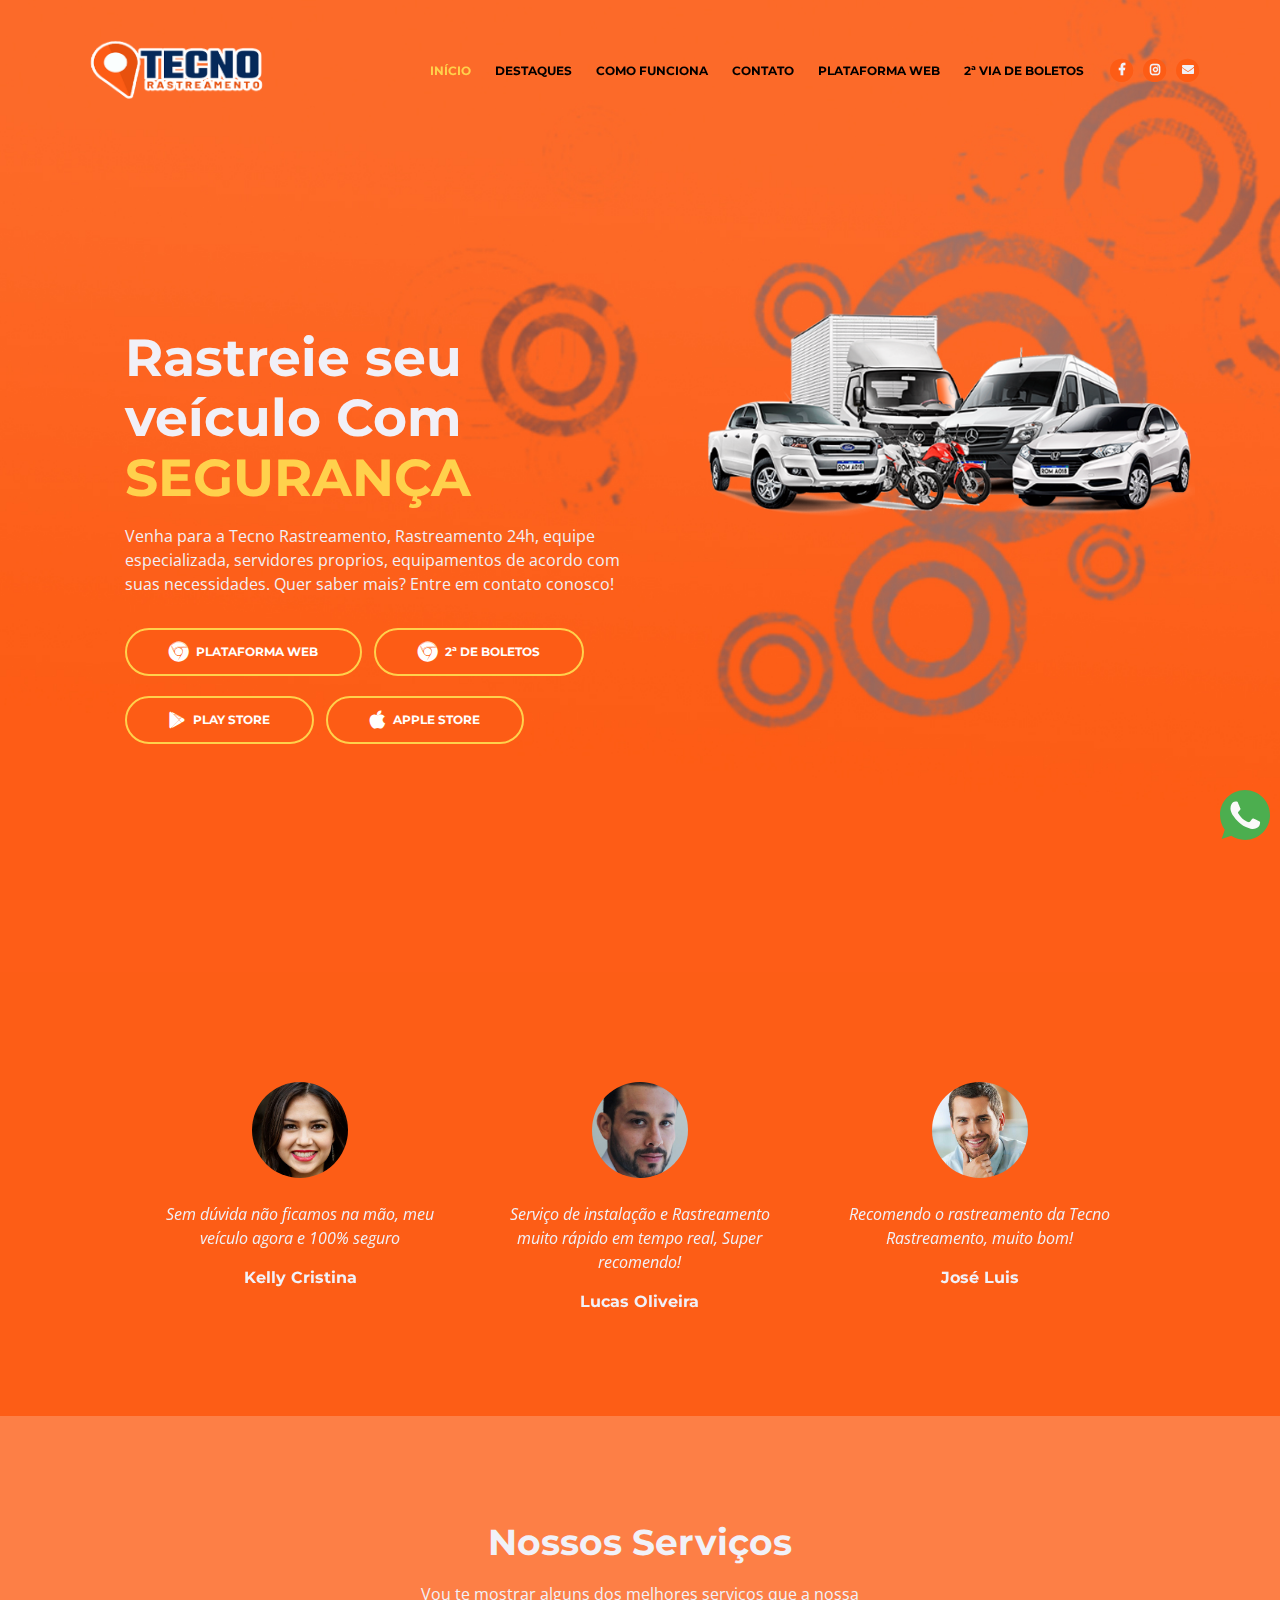
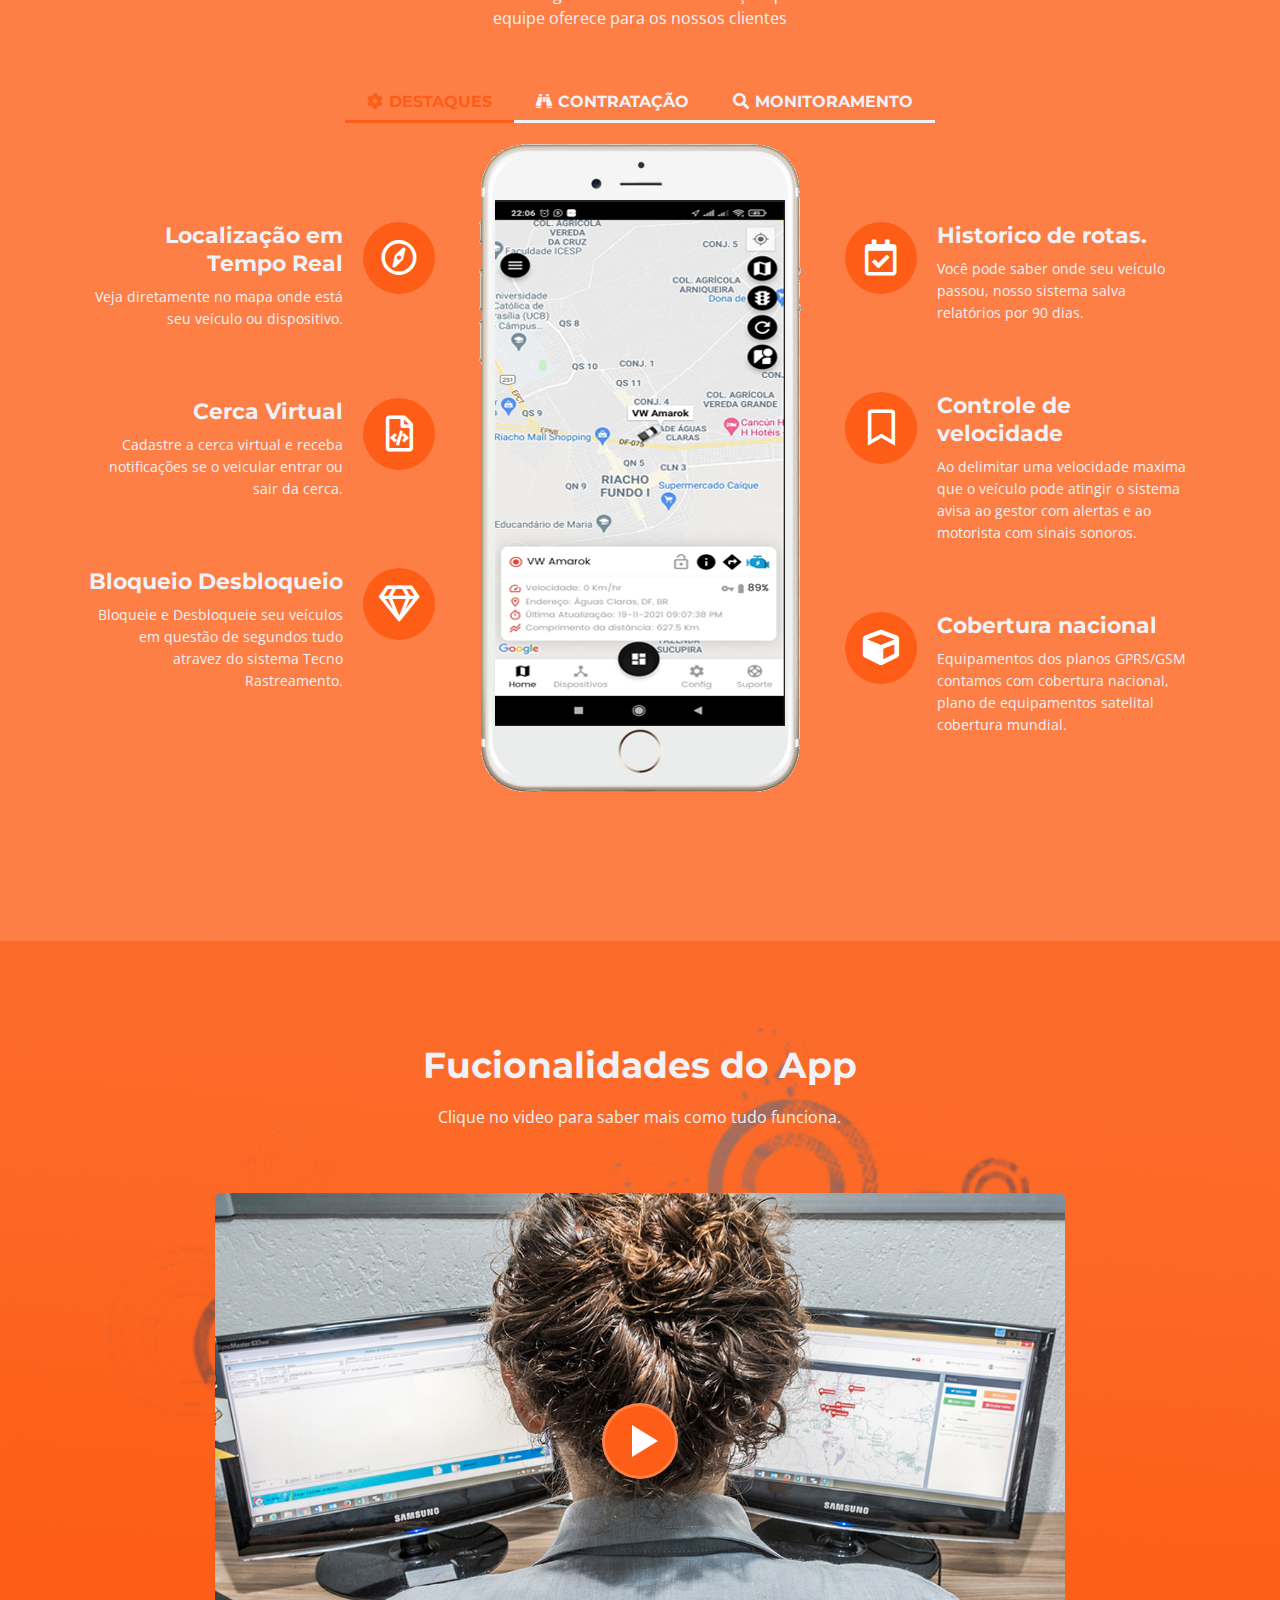
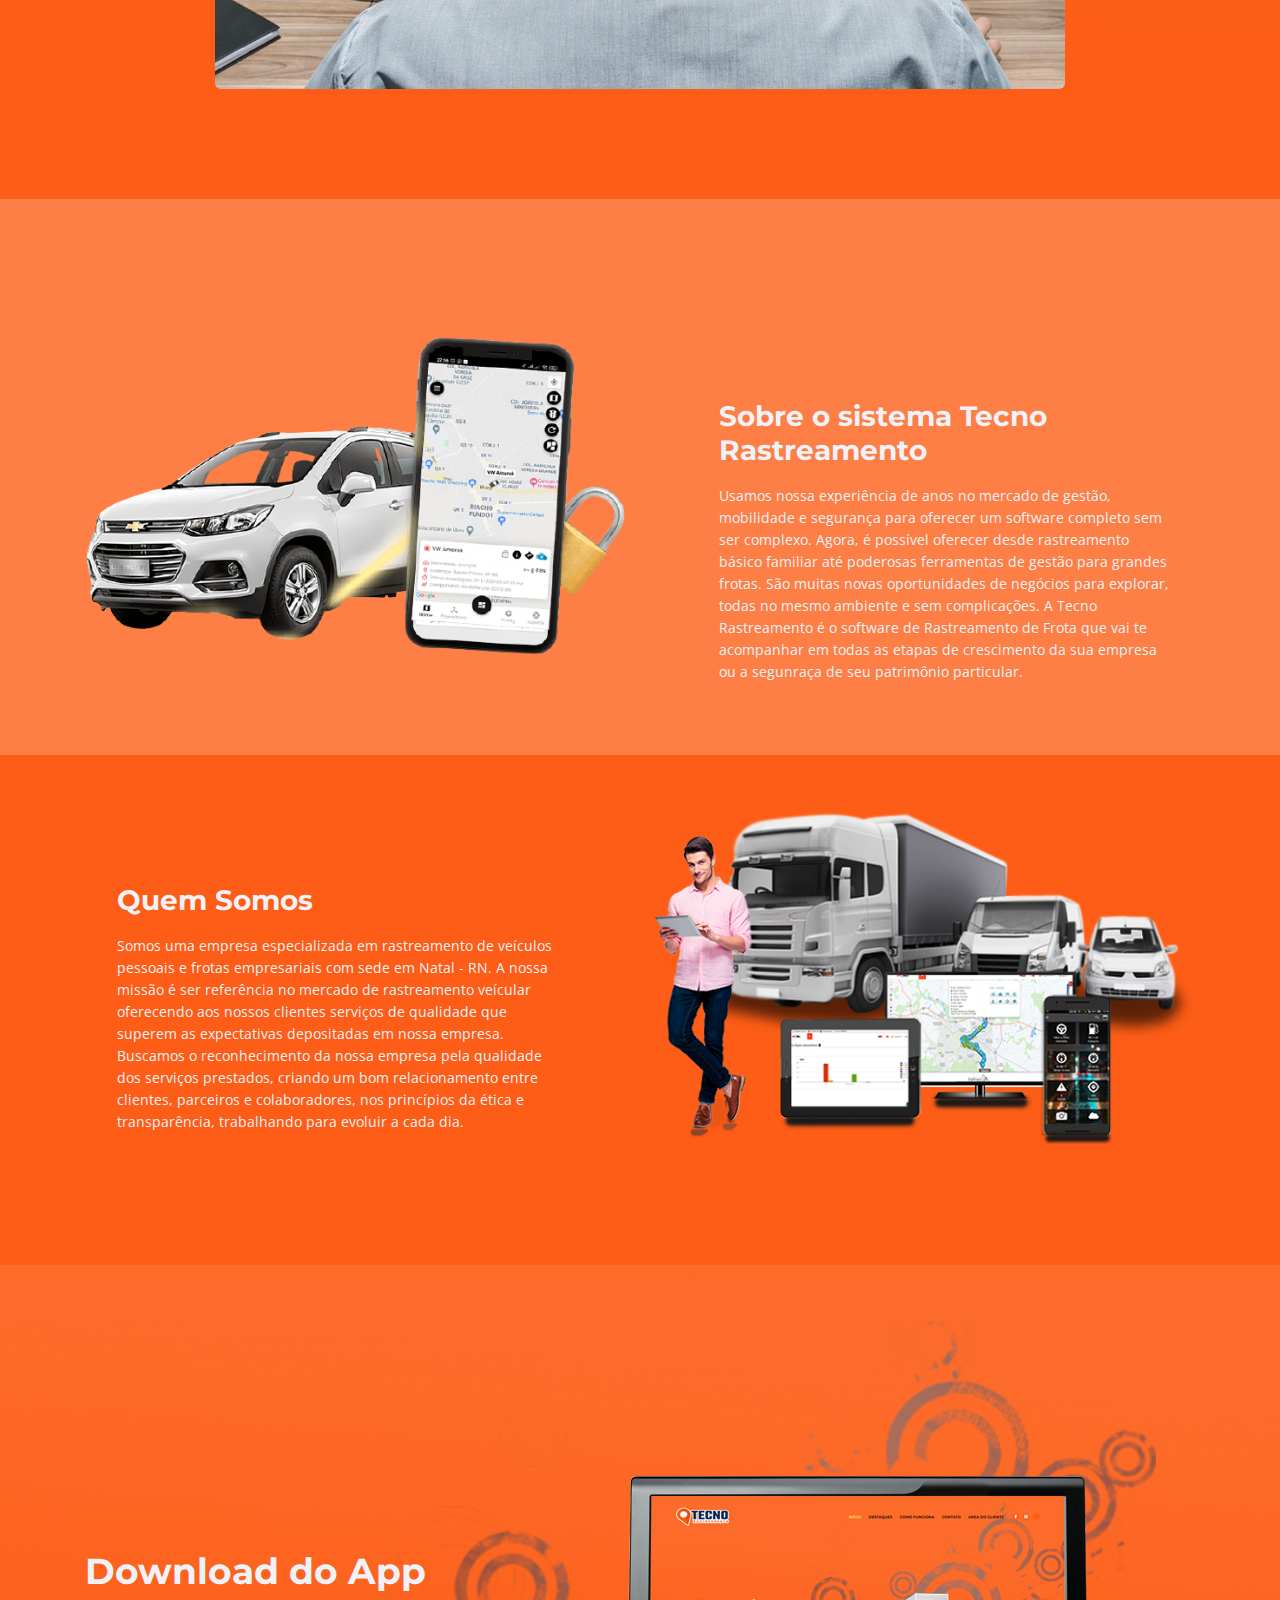
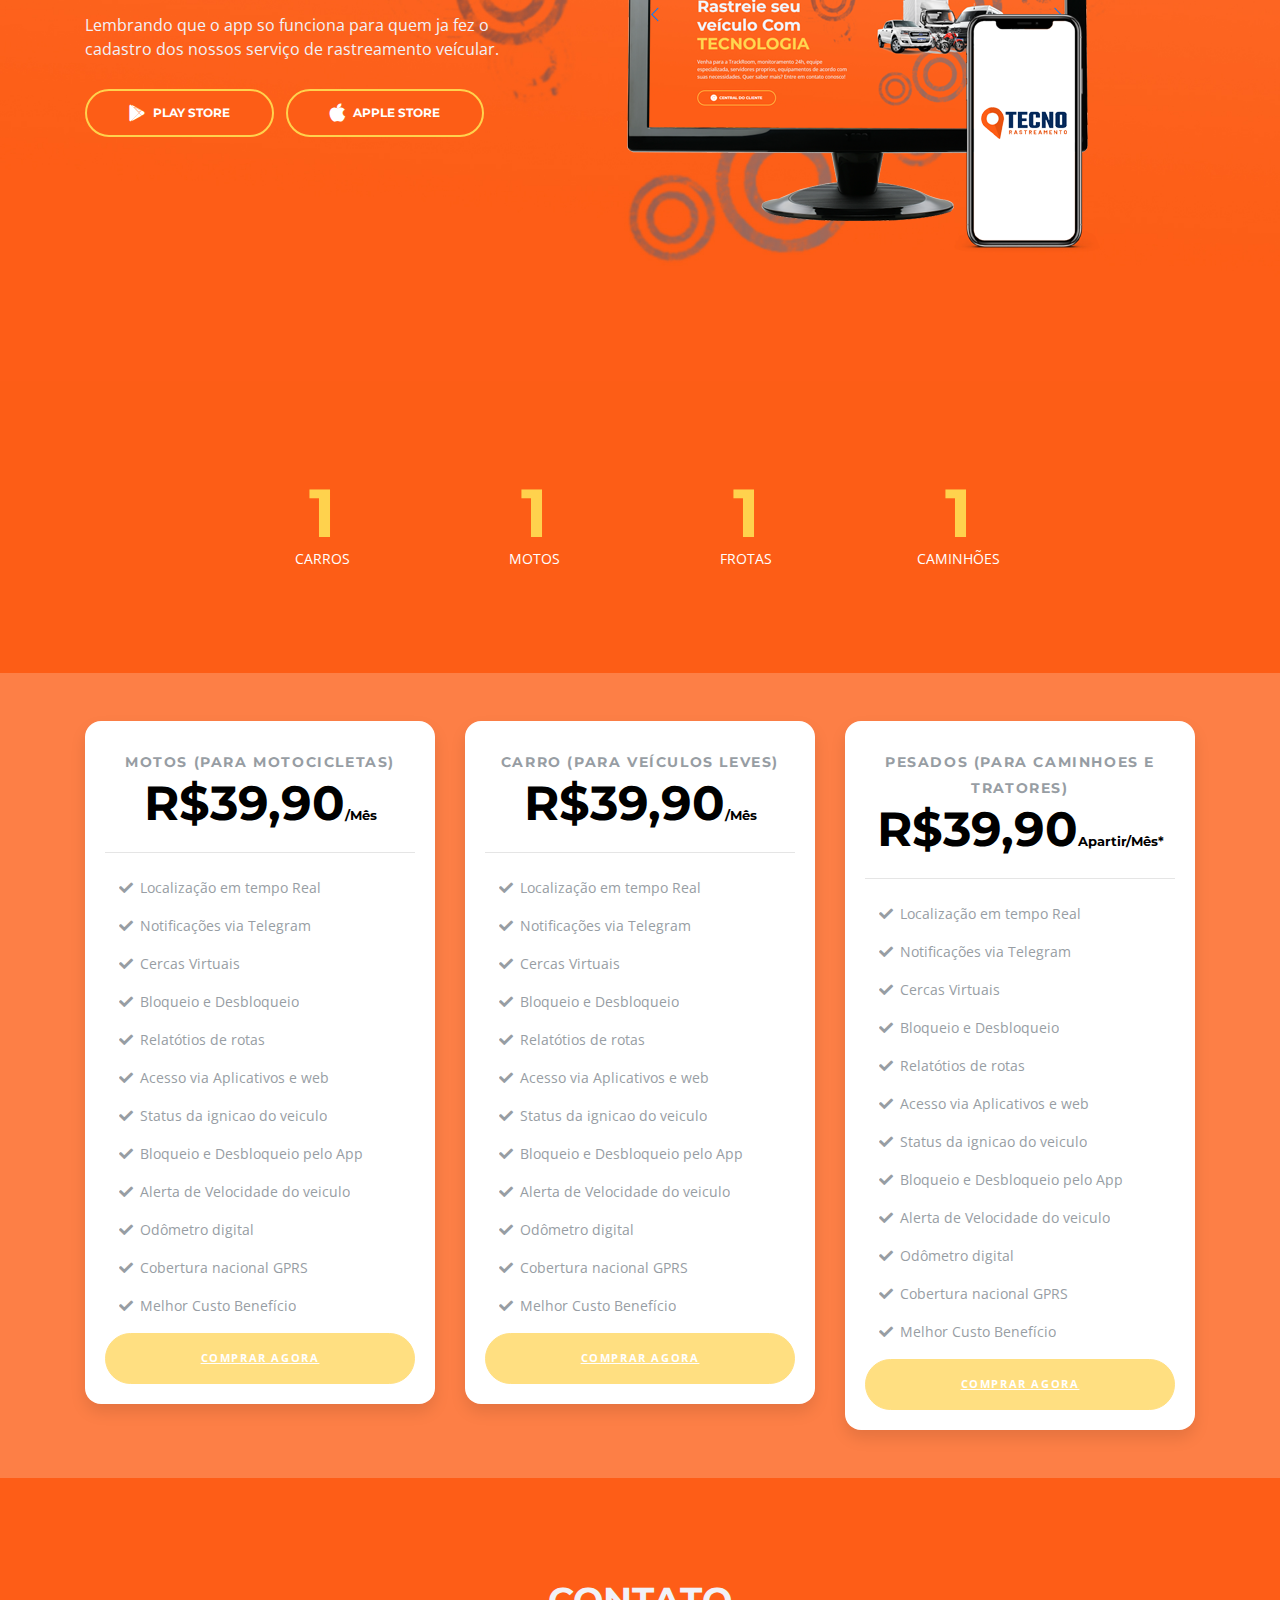
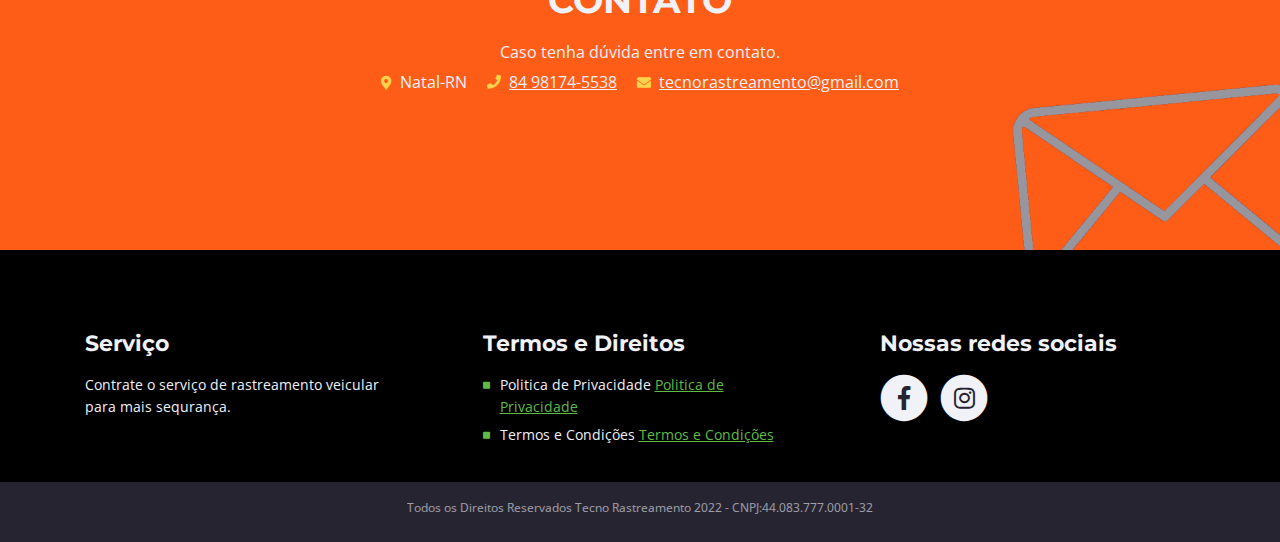
==== commit 8e706506: "Update index.html" ====
--- a/index.html
+++ b/index.html
@@ -548,7 +548,7 @@
 
 <div class="image-container">
 <div class="video-wrapper">
-<a class="popup-youtube" href="https://www.youtube.com/watch?v=hz8jsGbFHgM" data-effect="fadeIn">
+<a class="popup-youtube" href="https://www.youtube.com/" data-effect="fadeIn">
 <img class="img-fluid" src="images/video-frame.jpg" alt="alternative">
 <span class="video-play-button">
  <span></span>
